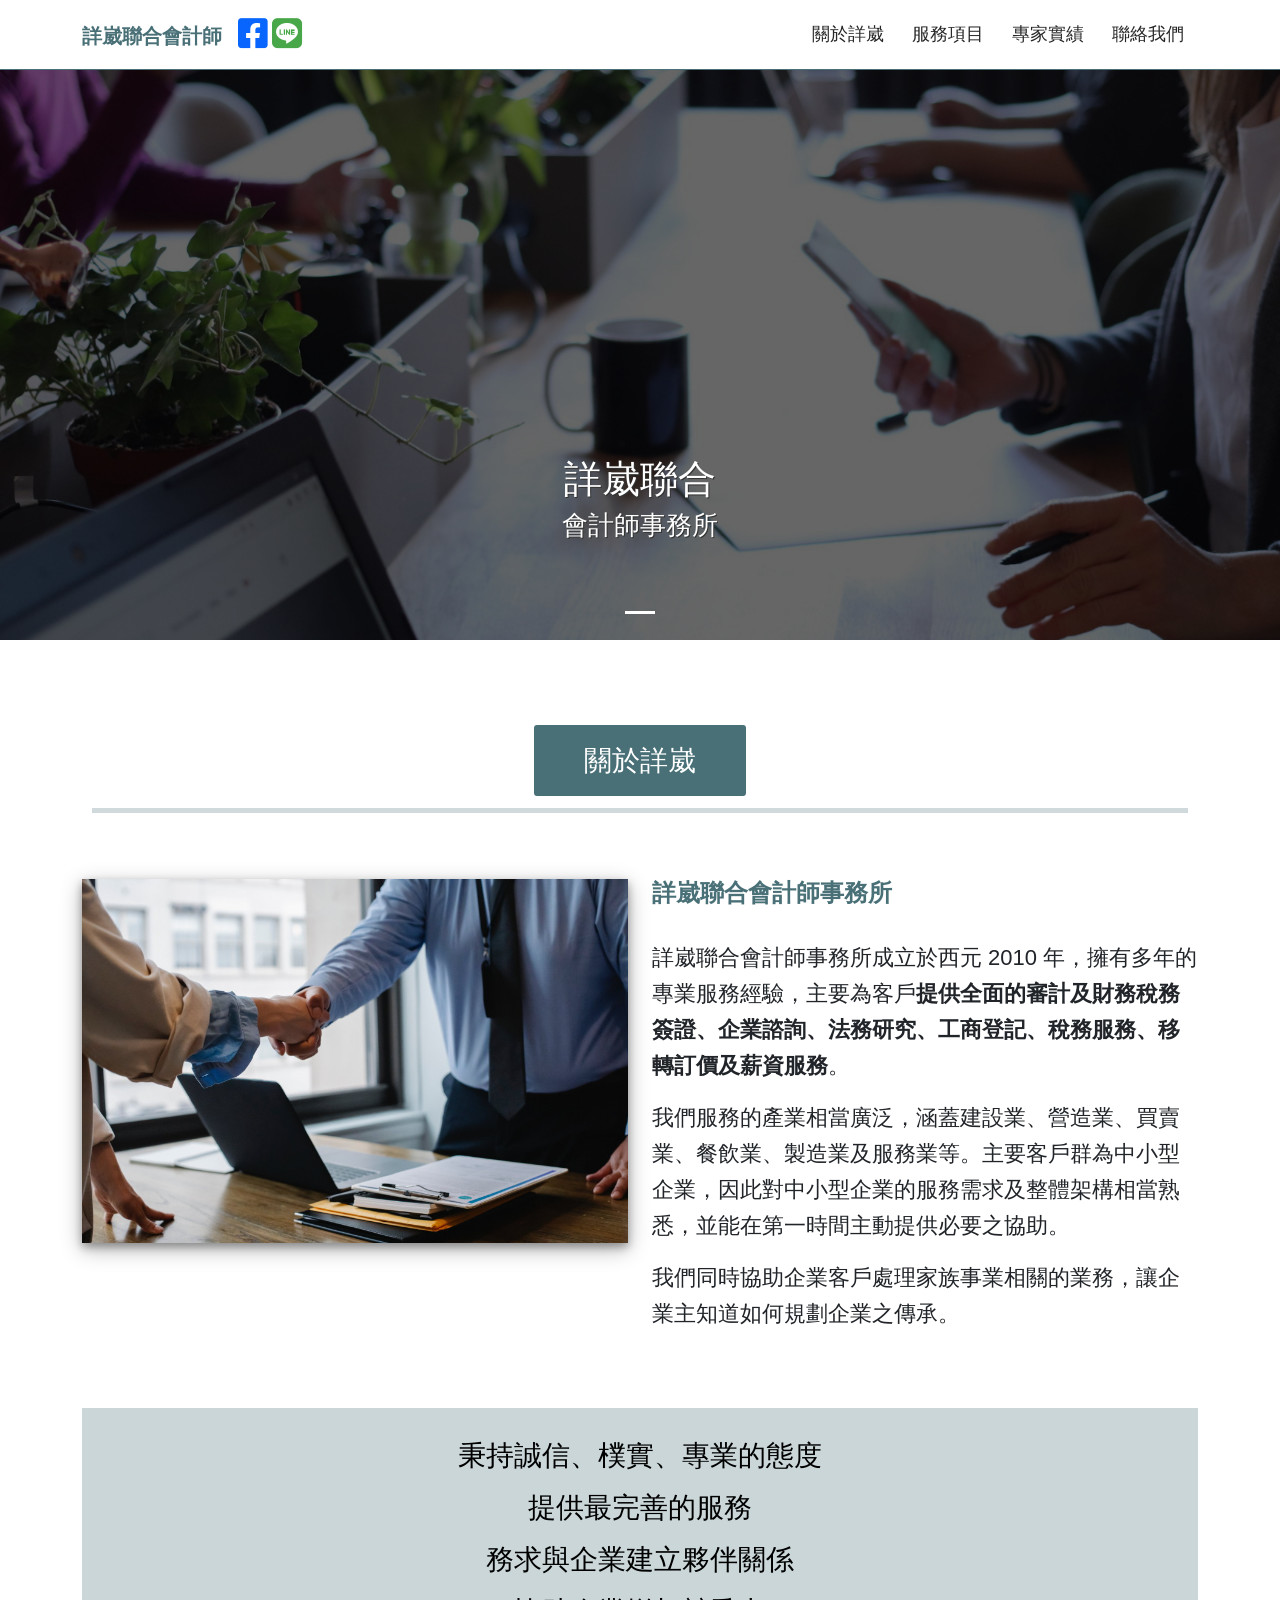
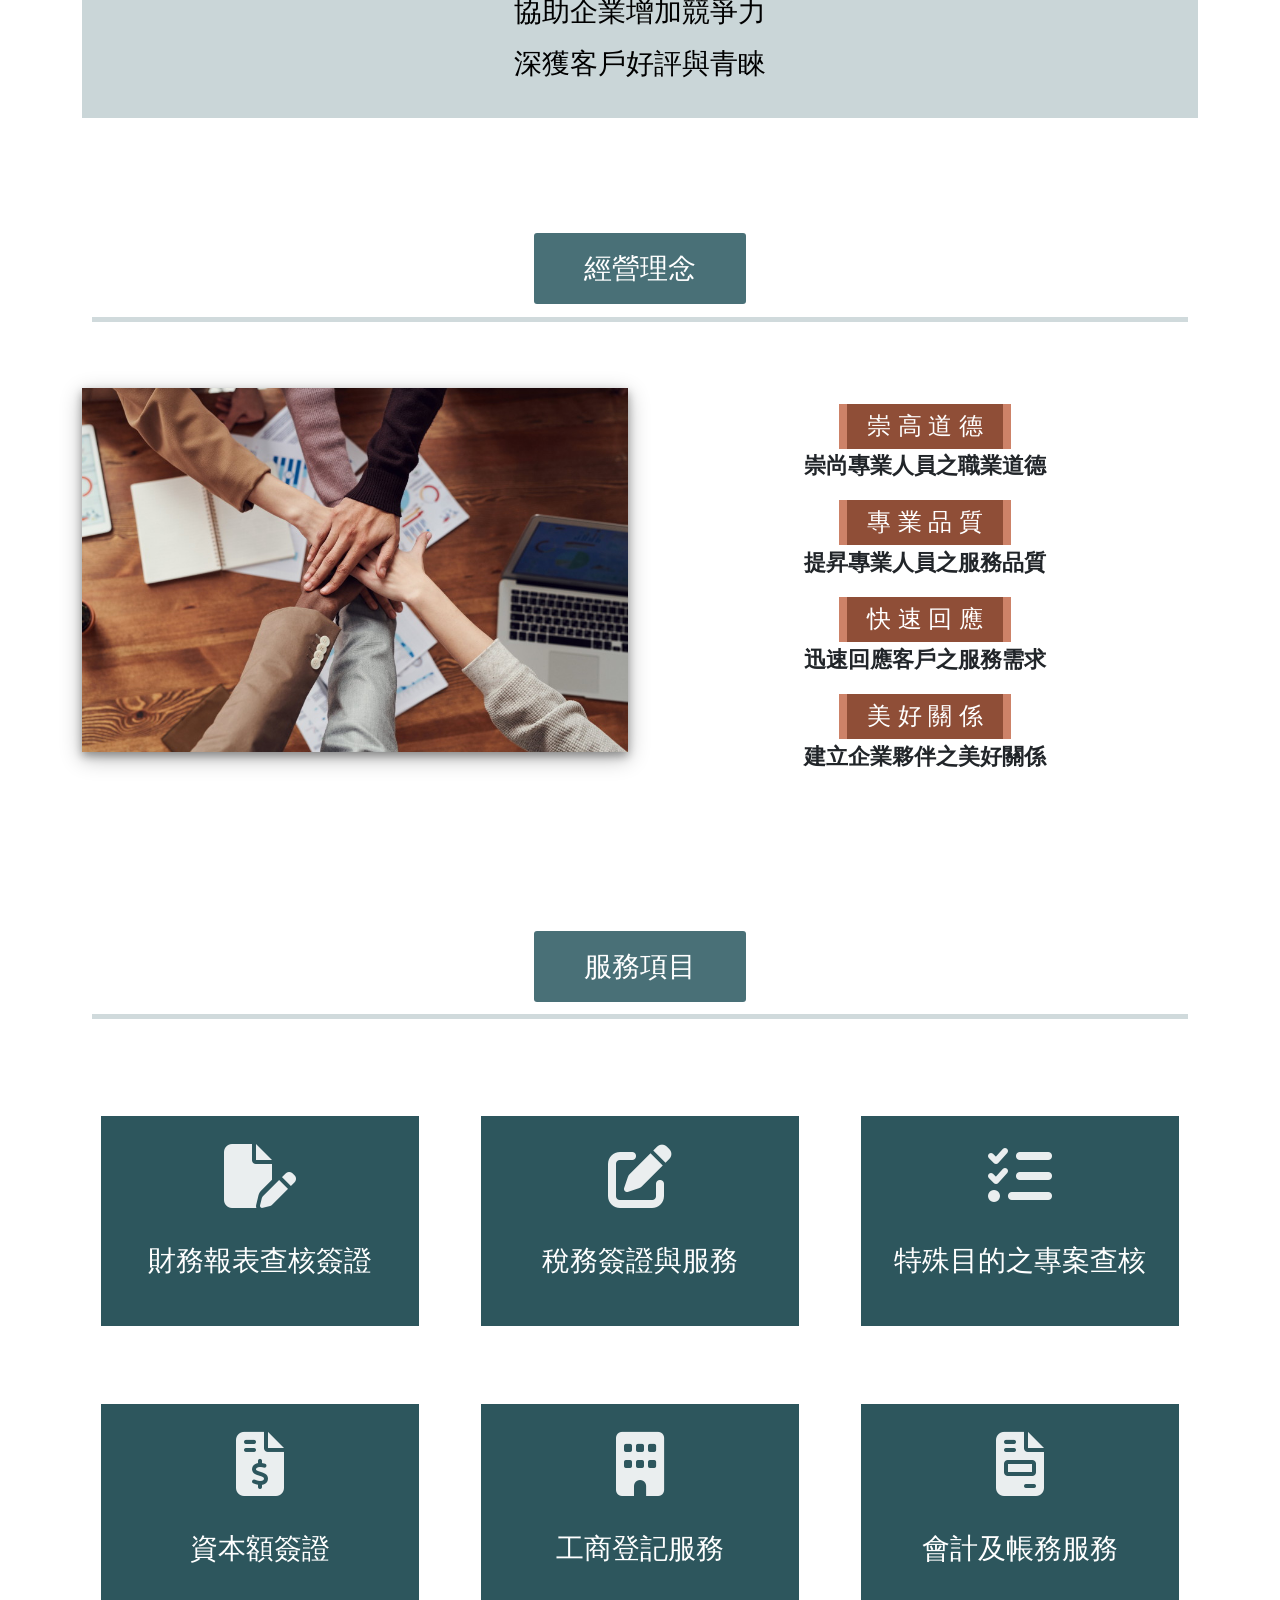
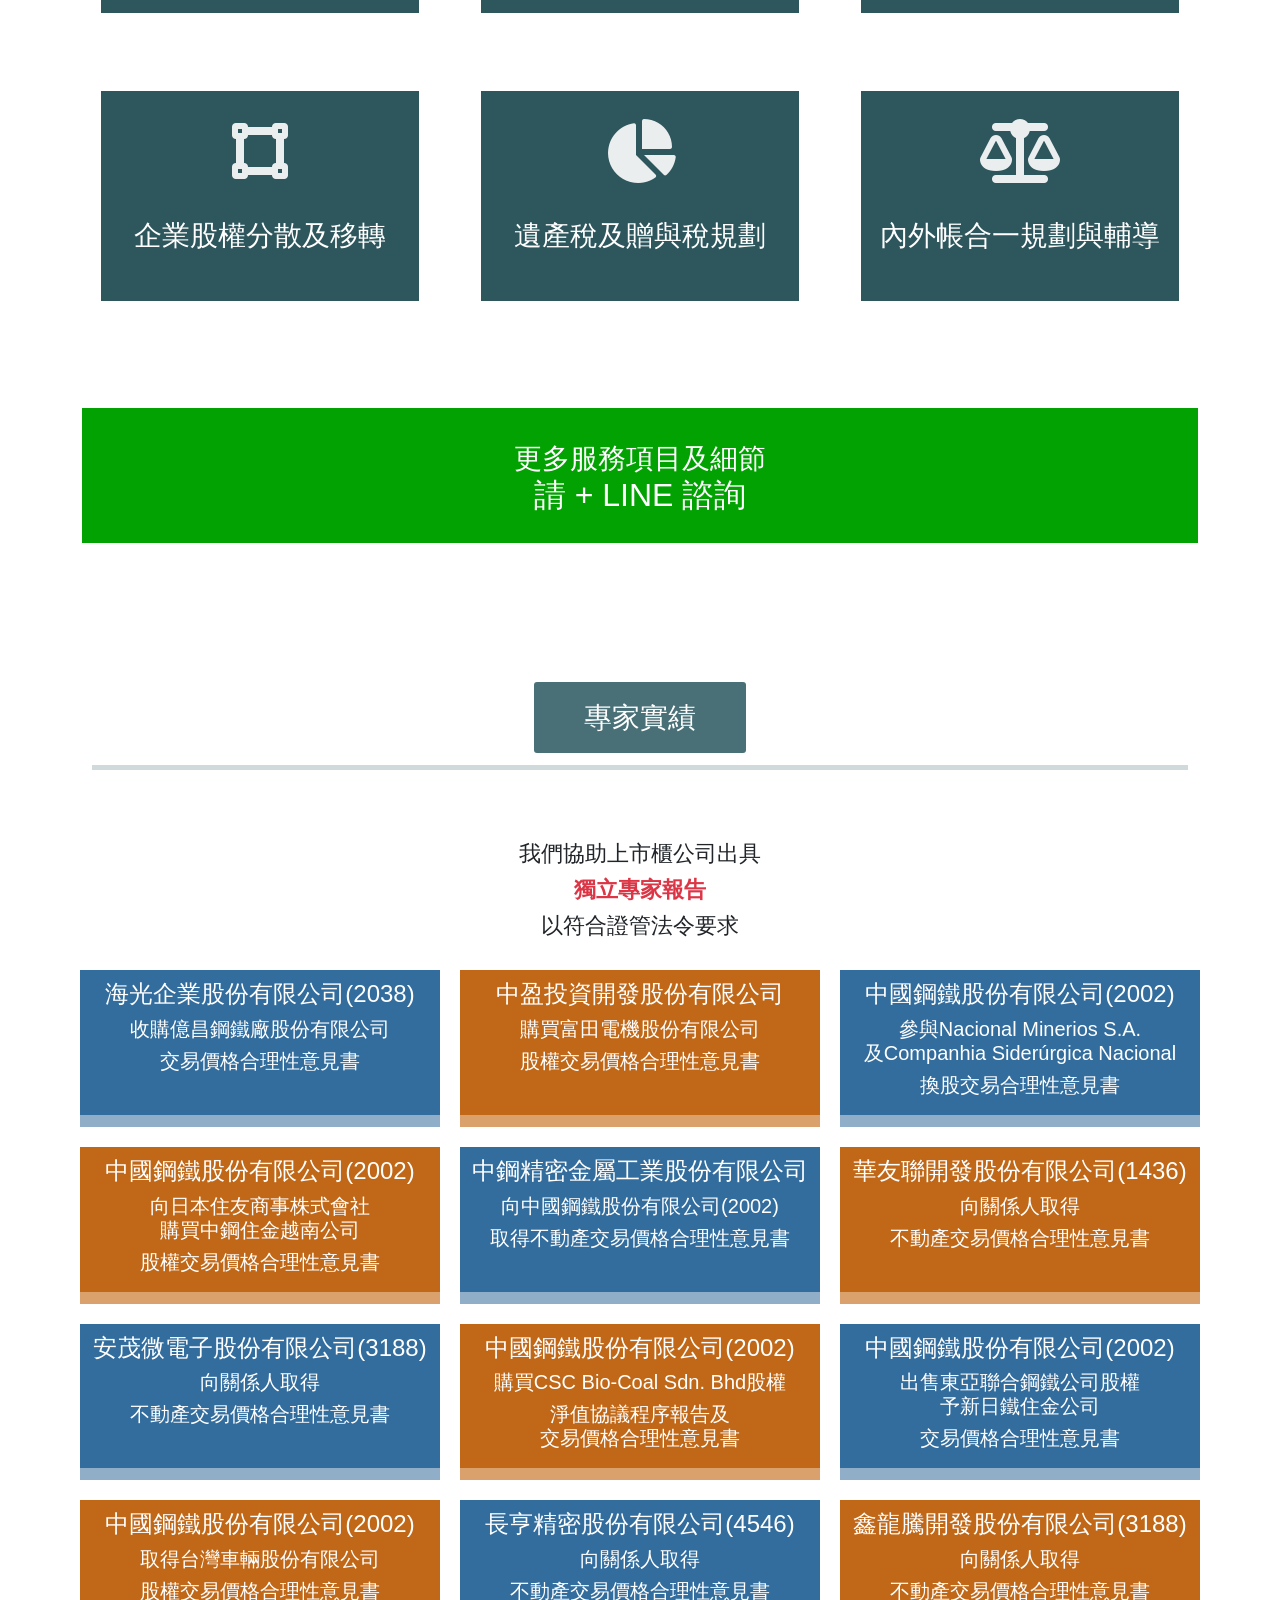
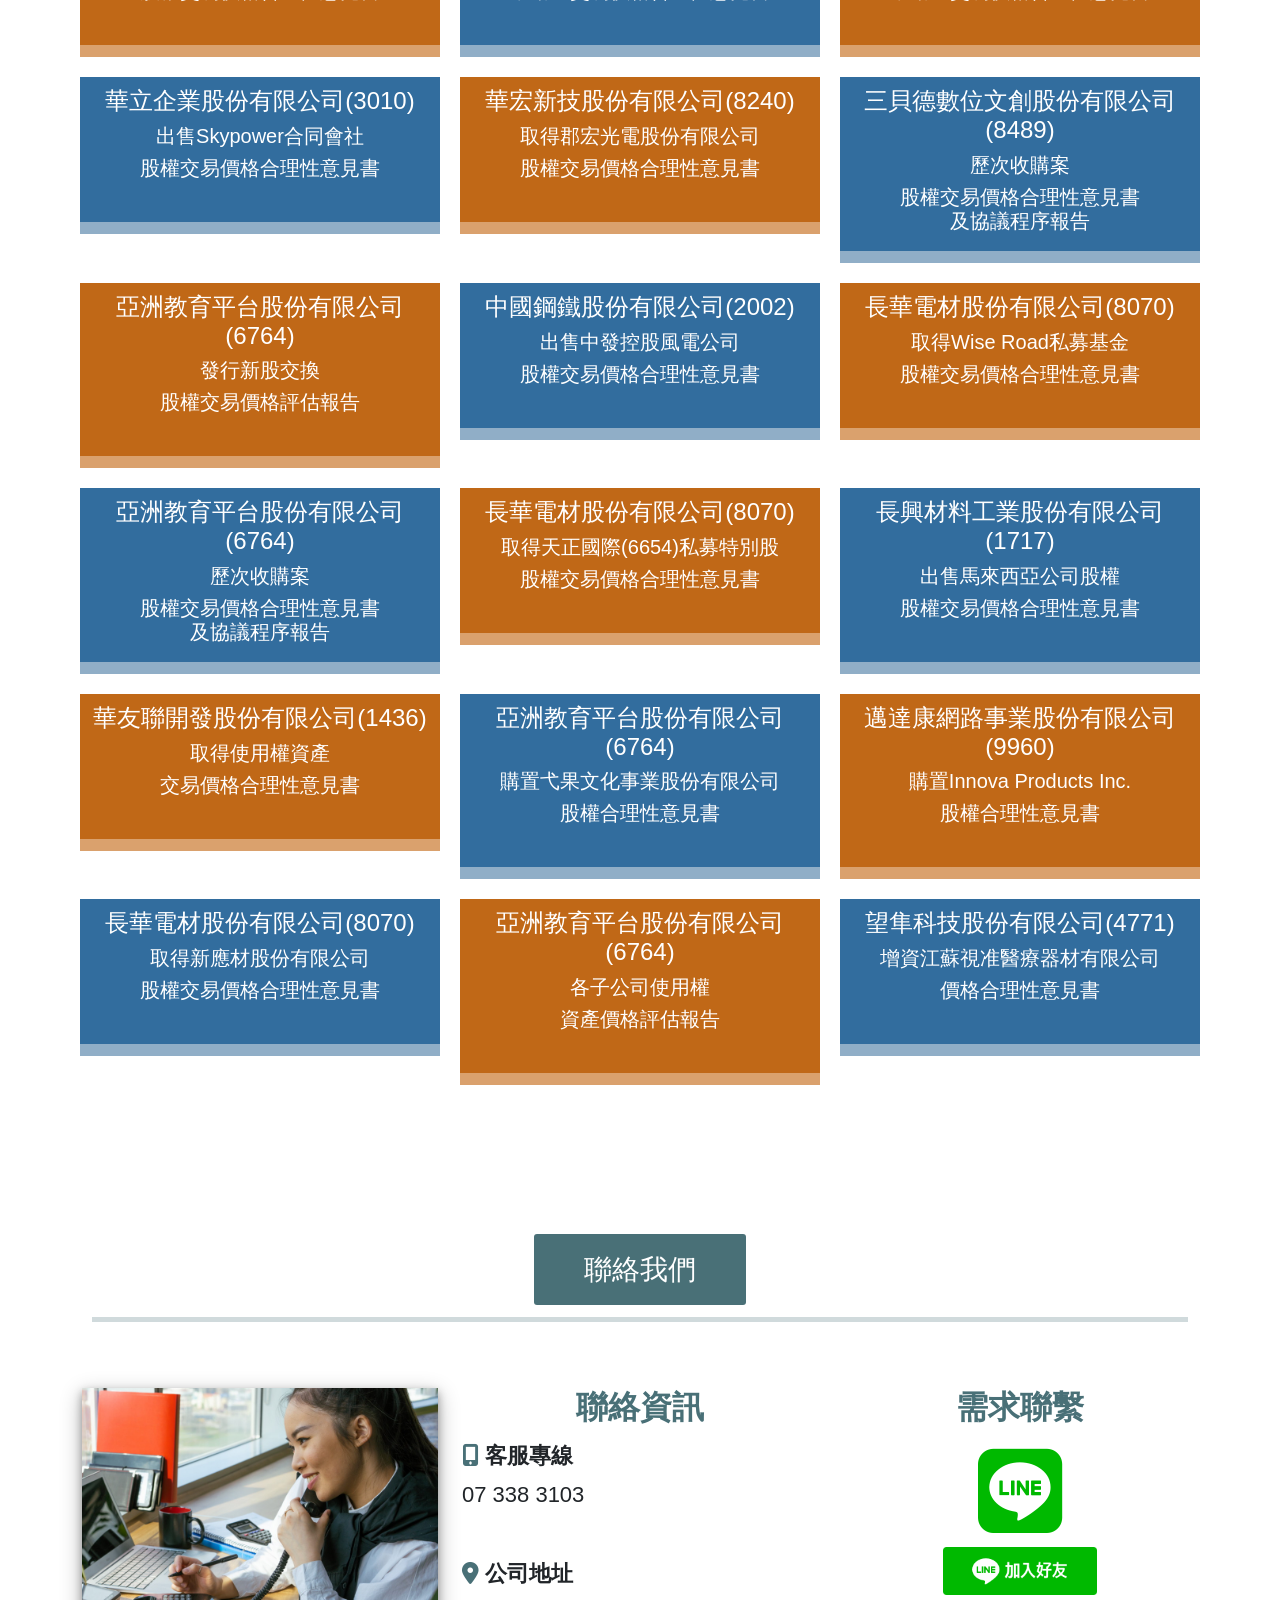
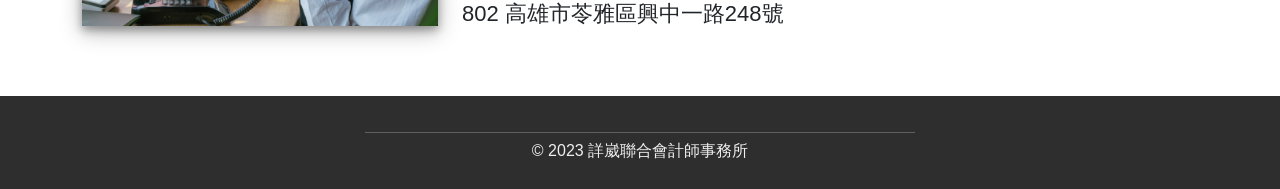
==== index.html @ 5fc634d6 "Merge branch 'main' of eachmobi:shinewaycpa/shinewaycpa.github.io" ====
<!DOCTYPE html>
<html lang="zh-Hant-TW">
<head>
    <meta charset="utf-8">
    <meta http-equiv="X-UA-Compatible" content="IE=edge">
    <meta name="viewport" content="width=device-width, initial-scale=1, user-scalable=no, minimum-scale=1, maximum-scale=1">
    <meta name="description" content="詳崴聯合會計師事務所，高雄會計師推薦，為客戶提供全面的審計及財務稅務簽證、企業諮詢、法務研究、工商登記、稅務服務、移轉訂價、薪資服務、創業資源，服務產業涵蓋建設業、營造業、買賣業、餐飲業、製造業及服務業，服務地區涵蓋高雄、台南、屏東、台北、新北、桃園、新竹、台中。">
    <meta name="google-site-verification" content="oy10wFIv_HuDupJUhuycVlASJl5E5toEWRoRKAtnUxI" />
    <meta name="author" content="EachMobi">
    <meta property="og:site_name" content="詳崴聯合會計師事務所">
    <meta property="og:type" content="website">
    <meta property="og:title" content="詳崴聯合會計師事務所 - 高雄會計師推薦，為客戶提供全面的審計及財務稅務簽證、企業諮詢、法務研究、工商登記、稅務服務、移轉訂價、薪資服務、創業資源，服務地區涵蓋高雄、台南、屏東、台北、新北、桃園、新竹、台中">
    <meta property="og:image" content="https://shinewaycpa.com/img/emlogo.png">
    <meta property="og:url" content="https://shinewaycpa.com/">
    <meta property="og:description" content="詳崴聯合會計師事務所，高雄會計師推薦，為客戶提供全面的審計及財務稅務簽證、企業諮詢、法務研究、工商登記、稅務服務、移轉訂價、薪資服務、創業資源，服務產業涵蓋建設業、營造業、買賣業、餐飲業、製造業及服務業，服務地區涵蓋高雄、台南、屏東、台北、新北、桃園、新竹、台中。">
    <title>詳崴聯合會計師事務所 - 高雄會計師推薦，為客戶提供全面的審計及財務稅務簽證、企業諮詢、法務研究、工商登記、稅務服務、移轉訂價、薪資服務、創業資源，服務地區涵蓋高雄、台南、屏東、台北、新北、桃園、新竹、台中</title>
    <link rel="icon" type="image/x-icon" href="/favicon.png">
    <link rel="apple-touch-icon" href="/img/apple-touch-icon.png">
    <link rel='stylesheet' href='https://fonts.googleapis.com/css?family=Quicksand'>
    <link rel="stylesheet" href="https://fonts.googleapis.com/css?family=Questrial">
    <link rel="stylesheet" href="/static/bootstrap.min.css">
    <link rel="stylesheet" href="/static/fontawesome.min.css">
    <link rel="stylesheet" href="/static/main.css?240503">
    <link rel="canonical" href="https://shinewaycpa.com/">
</head>
<body>
    <div id="preloader">
        <div id="status">&nbsp;</div>
    </div>
    <nav class="navbar navbar-expand-md fixed-top navbar-main">
        <div class="container">
            <a class="navbar-brand" href="/"><span>詳崴聯合會計師</span></a>
            <div>
                <a class="facebook" href="https://www.facebook.com/shinewaycpa" target="_blank" rel="noopener noreferrer"><i class="fa-brands fa-square-facebook"></i></a>
                <a class="line" href="https://lin.ee/zw3lViy" target="_blank" rel="noopener noreferrer"><i class="fa-brands fa-line"></i></a>
            </div>

            <button class="navbar-toggler" type="button" data-bs-toggle="collapse" data-bs-target="#home-menu">
                <span class="navbar-toggler-icon"></span>
            </button>
            <div class="collapse navbar-collapse" id="home-menu">
                <ul class="navbar-nav me-auto">
                </ul>
                <ul class="navbar-nav">
                    <li class="nav-item"><a class="nav-link" href="#aboutus">關於詳崴</a></li>
                    <li class="nav-item d-none"><a class="nav-link" href="#philosophy">經營理念</a></li>
                    <li class="nav-item"><a class="nav-link" href="#services">服務項目</a></li>
                    <li class="nav-item"><a class="nav-link" href="#achievements">專家實績</a></li>
                    <li class="nav-item"><a class="nav-link" href="#contactus">聯絡我們</a></li>
                </ul>
            </div>
        </div>
    </nav>
    <h1 class="d-none">詳崴聯合會計師事務所</h1>
    <div id="main-carousel" class="main-carousel carousel slide" data-bs-ride="carousel">
        <div class="carousel-inner">
            <div class="carousel-indicators">
                <button type="button" data-bs-target="#main-carousel" data-bs-slide-to="0" class="active"></button>
            </div>
            <div class="carousel-item overlay active">
                <img class="first-slide" src="/img/slide1.jpg" alt="">
                <div class="container">
                    <div class="carousel-caption">
                        <h2>詳崴聯合</h2>
                        <h3>會計師事務所</h3>
                    </div>
                </div>
            </div>
        </div>
    </div>

    <div class="container">
        <div class="section-id" id="aboutus"></div>
        <div class="jumbotron-section">
            <h2><span>關於詳崴</span></h2>
            <hr class="section-main-hr">
        </div>
        <section class="main-section">
            <div class="row">
                <div class="col-lg-6">
                    <img src="/img/aboutus.jpg" alt="" class="img-fluid">
                </div>
                <div class="col-lg-6">
                    <h3 class="texti-main fw-bold">詳崴聯合會計師事務所</h3>
                    <br>
                    <p>詳崴聯合會計師事務所成立於西元 2010 年，擁有多年的專業服務經驗，主要為客戶<strong>提供全面的審計及財務稅務簽證、企業諮詢、法務研究、工商登記、稅務服務、移轉訂價及薪資服務</strong>。</p>
                    <p>我們服務的產業相當廣泛，涵蓋建設業、營造業、買賣業、餐飲業、製造業及服務業等。主要客戶群為中小型企業，因此對中小型企業的服務需求及整體架構相當熟悉，並能在第一時間主動提供必要之協助。</p>
                    <p>我們同時協助企業客戶處理家族事業相關的業務，讓企業主知道如何規劃企業之傳承。</p>
                </div>
            </div>

            <div class="jumbotron-btn jumbotron-main">
                <h2>
                    <p>秉持誠信、樸實、專業的態度</p>
                    <p>提供最完善的服務</p>
                    <p>務求與企業建立夥伴關係</p>
                    <p>協助企業增加競爭力</p>
                    <p>深獲客戶好評與青睞</p>
                </h2>
            </div>
        </section>
    </div>

    <div class="container">
        <div class="section-id" id="philosophy"></div>
        <div class="jumbotron-section">
            <h2><span>經營理念</span></h2>
            <hr class="section-main-hr">
        </div>
        <section class="main-section">
            <div class="row">
                <div class="col-lg-6">
                    <img src="/img/philosophy.jpg" alt="" class="img-fluid">
                </div>
                <div class="col-lg-6 text-center">
                    <h3 class="mt-4"><span class="badge-main"> 崇 高 道 德 </span></h3>
                    <p class="fw-bold">崇尚專業人員之職業道德</p>
                    <h3 class="mt-4"><span class="badge-main"> 專 業 品 質 </span></h3>
                    <p class="fw-bold">提昇專業人員之服務品質</p>
                    <h3 class="mt-4"><span class="badge-main"> 快 速 回 應 </span></h3>
                    <p class="fw-bold">迅速回應客戶之服務需求</p>
                    <h3 class="mt-4"><span class="badge-main"> 美 好 關 係 </span></h3>
                    <p class="fw-bold">建立企業夥伴之美好關係</p>
                </div>
            </div>
        </section>
        <br>
    </div>

    <div class="container">
        <div class="section-id" id="services"></div>
        <div class="jumbotron-section">
            <h2><span>服務項目</span></h2>
            <hr class="section-main-hr">
        </div>
        <section class="main-section">
            <div class="row text-center">
                <div class="col-lg-12">
                    <div class="row">
                        <div class="col-lg-4 card card-plan mb-3">
                            <div class="bg-service">
                                <div class="mt-2 card-header-icon"><i class="fa-solid fa-file-pen fa-4x"></i></div>
                                <div class="card-body">
                                    <h3 class="card-title text-white">財務報表查核簽證</h3>
                                    <br>
                                </div>
                            </div>
                        </div>
                        <div class="col-lg-4 card card-plan mb-3">
                            <div class="bg-service">
                                <div class="mt-2 card-header-icon"><i class="fa-solid fa-pen-to-square fa-4x"></i></div>
                                <div class="card-body">
                                    <h3 class="card-title text-white">稅務簽證與服務</h3>
                                    <br>
                                </div>
                            </div>
                        </div>
                        <div class="col-lg-4 card card-plan mb-3">
                            <div class="bg-service">
                                <div class="mt-2 card-header-icon"><i class="fa-solid fa-list-check fa-4x"></i></div>
                                <div class="card-body">
                                    <h3 class="card-title text-white">特殊目的之專案查核</h3>
                                    <br>
                                </div>
                            </div>
                        </div>
                        <div class="col-lg-4 card card-plan mb-3">
                            <div class="bg-service">
                                <div class="mt-2 card-header-icon"><i class="fa-solid fa-file-invoice-dollar fa-4x"></i></div>
                                <div class="card-body">
                                    <h3 class="card-title text-white">資本額簽證</h3>
                                    <br>
                                </div>
                            </div>
                        </div>
                        <div class="col-lg-4 card card-plan mb-3">
                            <div class="bg-service">
                                <div class="mt-2 card-header-icon"><i class="fa-solid fa-building fa-4x"></i></div>
                                <div class="card-body">
                                    <h3 class="card-title text-white">工商登記服務</h3>
                                    <br>
                                </div>
                            </div>
                        </div>
                        <div class="col-lg-4 card card-plan mb-3">
                            <div class="bg-service">
                                <div class="mt-2 card-header-icon"><i class="fa-solid fa-file-invoice fa-4x"></i></div>
                                <div class="card-body">
                                    <h3 class="card-title text-white">會計及帳務服務</h3>
                                    <br>
                                </div>
                            </div>
                        </div>
                        <div class="col-lg-4 card card-plan mb-3">
                            <div class="bg-service">
                                <div class="mt-2 card-header-icon"><i class="fa-solid fa-vector-square fa-4x"></i></div>
                                <div class="card-body">
                                    <h3 class="card-title text-white">企業股權分散及移轉</h3>
                                    <br>
                                </div>
                            </div>
                        </div>
                        <div class="col-lg-4 card card-plan mb-3">
                            <div class="bg-service">
                                <div class="mt-2 card-header-icon"><i class="fa-solid fa-chart-pie fa-4x"></i></div>
                                <div class="card-body">
                                    <h3 class="card-title text-white">遺產稅及贈與稅規劃</h3>
                                    <br>
                                </div>
                            </div>
                        </div>
                        <div class="col-lg-4 card card-plan mb-3">
                            <div class="bg-service">
                                <div class="mt-2 card-header-icon"><i class="fa-solid fa-scale-balanced fa-4x"></i></div>
                                <div class="card-body">
                                    <h3 class="card-title text-white">內外帳合一規劃與輔導</h3>
                                    <br>
                                </div>
                            </div>
                        </div>
                    </div>
                </div>
            </div>

            <a href="https://lin.ee/zw3lViy" target="_blank" rel="noopener noreferrer">
                <div class="jumbotron-btn jumbotron-lineme">
                    <h2><small>更多服務項目及細節</small><br>請 + LINE 諮詢</h2>
                </div>
            </a>
        </section>
        <br>
    </div>

    <div class="container">
        <div class="section-id" id="achievements"></div>
        <div class="jumbotron-section">
            <h2><span>專家實績</span></h2>
            <hr class="section-main-hr">
        </div>
        <section class="main-section">
            <p class="mt-3 text-center lead">我們協助上市櫃公司出具<br><span class="fw-bold text-danger">獨立專家報告</span><br>以符合證管法令要求</p>
            <div class="row">
                <div class="col-lg-12">
                    <div class="row achievements-items">
                        <div class="col-lg-4 item">
                            <div class="item-desc">
                                <h3>海光企業股份有限公司(2038)</h3>
                                <h5>收購億昌鋼鐵廠股份有限公司</h5>
                                <h5>交易價格合理性意見書<br>&nbsp;</h5>
                            </div>
                        </div>
                        <div class="col-lg-4 item">
                            <div class="item-desc">
                                <h3>中盈投資開發股份有限公司</h3>
                                <h5>購買富田電機股份有限公司</h5>
                                <h5>股權交易價格合理性意見書<br>&nbsp;</h5>
                            </div>
                        </div>
                        <div class="col-lg-4 item">
                            <div class="item-desc">
                                <h3>中國鋼鐵股份有限公司(2002)</h3>
                                <h5>參與Nacional Minerios S.A.<br>及Companhia Siderúrgica Nacional</h5>
                                <h5>換股交易合理性意見書</h5>
                            </div>
                        </div>
                        <div class="col-lg-4 item">
                            <div class="item-desc">
                                <h3>中國鋼鐵股份有限公司(2002)</h3>
                                <h5>向日本住友商事株式會社<br>購買中鋼住金越南公司</h5>
                                <h5>股權交易價格合理性意見書</h5>
                            </div>
                        </div>
                        <div class="col-lg-4 item">
                            <div class="item-desc">
                                <h3>中鋼精密金屬工業股份有限公司</h3>
                                <h5>向中國鋼鐵股份有限公司(2002)</h5>
                                <h5>取得不動產交易價格合理性意見書<br>&nbsp;</h5>
                            </div>
                        </div>
                        <div class="col-lg-4 item">
                            <div class="item-desc">
                                <h3>華友聯開發股份有限公司(1436)</h3>
                                <h5>向關係人取得</h5>
                                <h5>不動產交易價格合理性意見書<br>&nbsp;</h5>
                            </div>
                        </div>
                        <div class="col-lg-4 item">
                            <div class="item-desc">
                                <h3>安茂微電子股份有限公司(3188)</h3>
                                <h5>向關係人取得</h5>
                                <h5>不動產交易價格合理性意見書<br>&nbsp;</h5>
                            </div>
                        </div>
                        <div class="col-lg-4 item">
                            <div class="item-desc">
                                <h3>中國鋼鐵股份有限公司(2002)</h3>
                                <h5>購買CSC Bio-Coal Sdn. Bhd股權</h5>
                                <h5>淨值協議程序報告及<br>交易價格合理性意見書</h5>
                            </div>
                        </div>
                        <div class="col-lg-4 item">
                            <div class="item-desc">
                                <h3>中國鋼鐵股份有限公司(2002)</h3>
                                <h5>出售東亞聯合鋼鐵公司股權<br>予新日鐵住金公司</h5>
                                <h5>交易價格合理性意見書</h5>
                            </div>
                        </div>
                        <div class="col-lg-4 item">
                            <div class="item-desc">
                                <h3>中國鋼鐵股份有限公司(2002)</h3>
                                <h5>取得台灣車輛股份有限公司</h5>
                                <h5>股權交易價格合理性意見書<br>&nbsp;</h5>
                            </div>
                        </div>
                        <div class="col-lg-4 item">
                            <div class="item-desc">
                                <h3>長亨精密股份有限公司(4546)</h3>
                                <h5>向關係人取得</h5>
                                <h5>不動產交易價格合理性意見書<br>&nbsp;</h5>
                            </div>
                        </div>
                        <div class="col-lg-4 item">
                            <div class="item-desc">
                                <h3>鑫龍騰開發股份有限公司(3188)</h3>
                                <h5>向關係人取得</h5>
                                <h5>不動產交易價格合理性意見書<br>&nbsp;</h5>
                            </div>
                        </div>
                        <div class="col-lg-4 item">
                            <div class="item-desc">
                                <h3>華立企業股份有限公司(3010)</h3>
                                <h5>出售Skypower合同會社</h5>
                                <h5>股權交易價格合理性意見書<br>&nbsp;</h5>
                            </div>
                        </div>
                        <div class="col-lg-4 item">
                            <div class="item-desc">
                                <h3>華宏新技股份有限公司(8240)</h3>
                                <h5>取得郡宏光電股份有限公司</h5>
                                <h5>股權交易價格合理性意見書<br>&nbsp;</h5>
                            </div>
                        </div>
                        <div class="col-lg-4 item">
                            <div class="item-desc">
                                <h3>三貝德數位文創股份有限公司(8489)</h3>
                                <h5>歷次收購案</h5>
                                <h5>股權交易價格合理性意見書<br>及協議程序報告</h5>
                            </div>
                        </div>
                        <div class="col-lg-4 item">
                            <div class="item-desc">
                                <h3>亞洲教育平台股份有限公司(6764)</h3>
                                <h5>發行新股交換</h5>
                                <h5>股權交易價格評估報告<br>&nbsp;</h5>
                            </div>
                        </div>
                        <div class="col-lg-4 item">
                            <div class="item-desc">
                                <h3>中國鋼鐵股份有限公司(2002)</h3>
                                <h5>出售中發控股風電公司</h5>
                                <h5>股權交易價格合理性意見書<br>&nbsp;</h5>
                            </div>
                        </div>
                        <div class="col-lg-4 item">
                            <div class="item-desc">
                                <h3>長華電材股份有限公司(8070)</h3>
                                <h5>取得Wise Road私募基金</h5>
                                <h5>股權交易價格合理性意見書<br>&nbsp;</h5>
                            </div>
                        </div>
                        <div class="col-lg-4 item">
                            <div class="item-desc">
                                <h3>亞洲教育平台股份有限公司(6764)</h3>
                                <h5>歷次收購案</h5>
                                <h5>股權交易價格合理性意見書<br>及協議程序報告</h5>
                            </div>
                        </div>
                        <div class="col-lg-4 item">
                            <div class="item-desc">
                                <h3>長華電材股份有限公司(8070)</h3>
                                <h5>取得天正國際(6654)私募特別股</h5>
                                <h5>股權交易價格合理性意見書<br>&nbsp;</h5>
                            </div>
                        </div>
                        <div class="col-lg-4 item">
                            <div class="item-desc">
                                <h3>長興材料工業股份有限公司(1717)</h3>
                                <h5>出售馬來西亞公司股權</h5>
                                <h5>股權交易價格合理性意見書<br>&nbsp;</h5>
                            </div>
                        </div>
                        <div class="col-lg-4 item">
                            <div class="item-desc">
                                <h3>華友聯開發股份有限公司(1436)</h3>
                                <h5>取得使用權資產</h5>
                                <h5>交易價格合理性意見書<br>&nbsp;</h5>
                            </div>
                        </div>
                        <div class="col-lg-4 item">
                            <div class="item-desc">
                                <h3>亞洲教育平台股份有限公司(6764)</h3>
                                <h5>購置弋果文化事業股份有限公司</h5>
                                <h5>股權合理性意見書<br>&nbsp;</h5>
                            </div>
                        </div>
                        <div class="col-lg-4 item">
                            <div class="item-desc">
                                <h3>邁達康網路事業股份有限公司(9960)</h3>
                                <h5>購置Innova Products Inc.</h5>
                                <h5>股權合理性意見書<br>&nbsp;</h5>
                            </div>
                        </div>
                        <div class="col-lg-4 item">
                            <div class="item-desc">
                                <h3>長華電材股份有限公司(8070)</h3>
                                <h5>取得新應材股份有限公司</h5>
                                <h5>股權交易價格合理性意見書<br>&nbsp;</h5>
                            </div>
                        </div>
                        <div class="col-lg-4 item">
                            <div class="item-desc">
                                <h3>亞洲教育平台股份有限公司(6764)</h3>
                                <h5>各子公司使用權</h5>
                                <h5>資產價格評估報告<br>&nbsp;</h5>
                            </div>
                        </div>
                        <div class="col-lg-4 item">
                            <div class="item-desc">
                                <h3>望隼科技股份有限公司(4771)</h3>
                                <h5>增資江蘇視准醫療器材有限公司</h5>
                                <h5>價格合理性意見書<br>&nbsp;</h5>
                            </div>
                        </div>
                    </div>
                </div>
            </div>
        </section>
        <br>
    </div>

    <div class="container">
        <div class="section-id" id="contactus"></div>
        <div class="jumbotron-section">
            <h2><span>聯絡我們</span></h2>
            <hr class="section-main-hr">
        </div>
        <section class="main-section">
            <div class="row">
                <div class="col-lg-4">
                    <img src="/img/contactus.jpg" alt="" class="img-fluid">
                </div>
                <div class="col-lg-4 mb-3">
                    <h2 class="texti-main text-center fw-bold mb-3">聯絡資訊</h2>
                    <h4><i class="fa-solid fa-mobile-screen-button texti-main"></i> <span class="fw-bold">客服專線</span></h4>
                    <p><a href="tel:+886-7-3383103" class="text-dark">07 338 3103</a></p>
                    <h4 class="mt-5"><i class="fa-solid fa-location-dot texti-main"></i> <span class="fw-bold">公司地址</span><br></h4>
                    <p>802 高雄市苓雅區興中一路248號</p>
                </div>
                <div class="col-lg-4 text-center mb-3">
                    <h2 class="texti-main fw-bold mb-3">需求聯繫</h2>
                    <h3 class="plan0"><i class="fa-brands fa-line fa-4x"></i></h3>
                    <a href="https://lin.ee/zw3lViy"><img src="/img/LINE-zh-Hant.png" alt="加入好友" height="48" border="0"></a>
                </div>
        </section>
    </div>

    <footer>
        <div class="container">
            <div class="copy-right pt-3">
                <!-- <div id="qrcode" class="qrcode"></div> -->
                <!-- <br> -->
                <hr>
                <p>&copy; 2023 詳崴聯合會計師事務所</p>
            </div>
        </div>
    </footer>
    <script src="/static/jquery.min.js"></script>
    <script src="/static/bootstrap.bundle.min.js"></script>
    <script src="/static/jquery.touchSwipe.min.js"></script>
    <script src="/static/qrcode.min.js"></script>
    <script src="/static/main.js?240503"></script>
</body>
</html>
---- static/main.css ----
:root {
  --main-color: #497077;
  --vice-color: #567e85;
  --service-color: #2d565d;
}

@font-face {
    font-family: "EduKai";
    src: url("edukai-4.0.woff") format("woff");
}

body, input, button, select, textarea {
    font-family: "Helvetica Neue", Helvetica,Arial, "EduKai", "Microsoft JhengHei", "Microsoft YaHei", Meiryo, "Meiryo UI", sans-serif;
}

h1,h2,h3,h4,h5,h6 {
    font-weight:normal;
}

html {
    position: relative;
    min-height: 100%;
}

body {
    background-color: #fff;
    margin-bottom: 40px;
}

a:link,
a:visited,
a:hover,
a:active {
    text-decoration: none;
}

a:hover,
a:active {
    color: #0270e6;
}

a.line,
a.facebook {
    margin: 0px;
    font-size: 34px;
}

a.line:link,
a.line:visited,
a.line:hover,
a.line:active {
    text-decoration: none;
    color: #48a748;
}

a.facebook:link,
a.facebook:visited,
a.facebook:hover,
a.facebook:active {
    text-decoration: none;
    color: #0866ff;
}

footer {
    color: #fff;
    position: absolute;
    margin-bottom: 0;
    width: 100%;
    background-color: #2e2e2e;
}

footer a:link,
footer a:visited,
footer a:hover,
footer a:active {
    color: #eee;
    text-decoration: none;
}

footer a:hover,
footer a:active {
    color: #f0cf0e;
}

footer h4 {
    color: #c0c0c0;
    margin: 10px 0;
}

footer hr {
    border: none;
    height: 1px;
    width: 50%;
    margin: auto;
    color: #eee;
    background-color: #eee;
}

footer .container {
    padding: 20px;
}

footer .container .links {
    margin-bottom: 20px;
}

footer .container p {
    margin: 6px 0;
}

footer .copy-right {
    text-align: center;
    font-size: 16px;
    color: #eee;
    width: 100%;
    background-color: transparent;
}

.navbar-main {
    height: 70px;
    background-color: #fff !important;
    border-bottom: solid 1px var(--main-color);
}

.navbar-main .navbar-collapse {
    /* https://css-tricks.com/viewport-sized-typography/ */
    max-height: 100vh !important;
    overflow-x: hidden !important;
    background-color: transparent;
}

.navbar-main .navbar-toggler {
    padding: 3px 8px 2px 8px;
    background-color: var(--main-color);
}

.navbar-main .navbar-brand {
    /*main color*/
    color: var(--main-color) !important;
}

.navbar-main .navbar-toggler {
    border: solid 1px var(--main-color) !important;
    border-radius: 0px;
}

.navbar-main .navbar-toggler-icon {
    width: 22px;
    background-image: url("data:image/svg+xml;charset=utf8,%3Csvg viewBox='0 0 32 32' xmlns='http://www.w3.org/2000/svg'%3E%3Cpath stroke='rgba(250, 250, 250, 1)' stroke-width='2' stroke-linecap='round' stroke-miterlimit='10' d='M4 8h24M4 16h24M4 24h24'/%3E%3C/svg%3E");
}

.navbar-main .nav-item .nav-link {
    color: #262626 !important;
    margin: 0 6px;
    font-size: 18px;
}

.navbar-main .nav-item .nav-link:hover {
    background-color: var(--main-color);
    color: #fff !important;
    border-radius: 3px;
}

.navbar-main .nav-item .nav-link.btn {
    color: #fff !important;
}

.navbar-main .nav-item .nav-link.nav-home {
    color: #ffdb87 !important;
}

.navbar-main .nav-item .nav-link.nav-home:hover {
    color: #ffce44 !important;
}

.navbar-main .nav-item.blank-item {
    color: transparent;
}

.navbar-brand span {
    vertical-align: middle;
    font-weight: bold;
}

.img-logo {
    height: 30px;
    vertical-align: middle;
    margin: 0 5px 0 10px;
    border-radius: 3px;
}

.img-park {
    width: 240px;
    margin: 0 auto;
}

/* font styles */
.font-sm {
    font-size: 16px;
}

.font-md {
    font-size: 18px;
}

.font-lg {
    font-size: 24px;
}

.font-loud {
    font-size: 36px;
}

.texti-main {
    color: var(--main-color);
}

.texti-error {
    color: #cc4444;
}

.texti-price {
    color: #555;
}

.texti-price,
.texti-price span {
    font-family: Quicksand, "Microsoft JhengHei";
    font-weight: bold;
    padding: 6px 0;
}

p.texti-plan0 {
    color: #555;
    font-size: 24px !important;
}

.texti-plan0,
p.texti-plan0 span {
    color: #282923;
    font-weight: bold;
}

.main-section h3.plan0 i {
    color: #00b900;
}

.form-control {
    box-shadow: none;
}

.form-control:focus {
    box-shadow: none;
}

/* preloader */
#preloader {
    position: fixed;
    top: 0;
    left: 0;
    right: 0;
    bottom: 0;
    background-color: #fff;
    z-index: 9999;
}

/* preloader status */
#status {
    width: 200px;
    height: 200px;
    position: absolute;
    left: 50%;
    top: 50%;
    background-image: url('/img/preloader.gif');
    background-size: 32px 32px;
    background-repeat: no-repeat;
    background-position: center;
    margin: -100px 0 0 -100px;
}

.main-carousel .carousel-item img {
    width: 100%;
}

.main-carousel .carousel-caption {
    margin-bottom: 4vw;
}

.main-carousel .carousel-caption h2,
.main-carousel .carousel-caption h3 {
    text-shadow: 1px 1px #333;
}

.main-carousel .carousel-caption h2 {
    font-size: 3vw;
}

.main-carousel .carousel-caption h3 {
    font-size: 2vw;
}

.main-carousel .carousel-caption p {
    margin-bottom: 80px;
}

.overlay:after {
  content: "";
  display: block;
  position: absolute;
  top: 0;
  bottom: 0;
  left: 0;
  right: 0;
  background: black;
  opacity: 0.6;
  z-index: 1;
}

.carousel-caption {
  z-index: 2;
}

.section-id {
    padding: 5px 0;
}

.main-section {
    margin: 30px 0;
}

.main-section h2 {
    font-size: 32px;
}

.main-section h3 {
    font-size: 24px;
}

.main-section h3 span.badge {
    color: #fff;
    font-size: 28px;
    padding: 15px 20px;
    margin: 30px 0;
    border-radius: 0;
}

.main-section p {
    font-size: 22px;
    line-height: 36px;
}

.main-section h4 {
    font-size: 22px;
}

.main-section .card {
    border: 1px solid transparent;
}

.main-section .card p {
    margin: 20px 40px;
}

.main-section .container {
    padding-top: 20px !important;
}

.main-section .ans-body {
    margin: 40px 0;
    padding: 30px 5%;
    background-color: #f5f2ec;
}

.main-section .ans-body p {
    line-height: 32px;
}

.main-section p.caption {
    font-size: 24px;
}

.main-section img.img-fluid {
    box-shadow: 0 4px 8px 0 rgba(0, 0, 0, 0.3), 0 6px 20px 0 rgba(0, 0, 0, 0.3);
    margin-bottom: 40px;
}

.main-section.news p i {
    font-size: 3em;
}

.main-section.news ol li {
    font-size: 18px;
    padding: 8px 0;
}

.main-section.news .piece {
    margin-bottom: 30px;
}

.main-section .card-header {
    background-color: #b25c32;
}

.main-section .card-header-icon-black,
.main-section .card-header-icon {
    padding: 20px 0;
}

.main-section .card-header-icon-black {
    color: black;
}

.main-section .card-header .btn {
    color: #ffdfd0;
    font-size: 20px;
}

.main-section .card-header .btn:hover,
.main-section .card-header .btn:focus {
    color: #fff;
    font-size: 24px;
    transition: all 600ms;
    text-decoration: none;
}

.main-section .list-group-item {
    font-size: 24px;
    padding: 8px;
}

/* custom jumbotron */
.jumbotron-section,
.jumbotron-lineme,
.jumbotron-facebook,
.jumbotron-dark,
.jumbotron-main {
    color: #fff;
    margin-top: 60px;
    padding: 30px 10px 20px 10px;
    text-align: center;
    font-weight: bold;
}

.jumbotron-section h2,
.jumbotron-lineme h2,
.jumbotron-facebook h2,
.jumbotron-dark h2 {
    font-size: 32px !important;
}

.jumbotron-section h2 span {
    color: #fff;
    font-size: 28px;
    padding: 20px 50px;
    border-radius: 3px;
    background: var(--main-color);
}

.jumbotron-section h3 {
    font-size: 28px !important;
}

.jumbotron-section h3 span {
    color: #fff;
    font-size: 24px;
    padding: 20px 100px;
    border-radius: 3px;
    background: var(--vice-color);
}

.jumbotron-section hr {
    margin-top: 30px;
    border-top: 2px solid #525252;
}

hr.section-main-hr {
    border-top: 5px solid var(--main-color);
}

hr.section-vice-hr {
    border-top: 5px solid var(--vice-color);
}

.jumbotron-section h2.contact span {
    background: #28a745;
}

.jumbotron-main {
    color: #000;
    background-color: #cad6d8;
}

.jumbotron-main h2 p {
    font-size: 28px;
}

.jumbotron-lineme {
    background-color: #01a201;
}

.jumbotron-dark {
    background-color: #282923;
}

.jumbotron-section {
    color: #202020;
    background-color: transparent;
}

.page-header {
    background-color: #311201;
    background: -webkit-linear-gradient(#311201, #8e5b3e);
    background: -o-linear-gradient(#311201, #8e5b3e);
    background: -moz-linear-gradient(#311201, #8e5b3e);
    background: linear-gradient(#311201, #8e5b3e);
}

.btn-block .btn {
    width: 100%;
}

.icon-class:hover {
    cursor: pointer;
}

.icon-text {
    font-size: 24px;
    font-family: "Days One", sans-serif,"Microsoft JhengHei";
    margin-bottom: 40px;
}

.accept-terms {
    margin: 30px 2px;
}

.card,
.card-heading{
    border-radius: 0px;
}

.form-control {
    color: #0069d9;
}

.card-signin {
    border-color: #5cb85c;
    margin-top: 100px;
}

.card-signin .card-header {
    border-color: #5cb85c;
    color: #fff;
    background-color: #5cb85c;
    border-radius: 0;
    padding: 6px 0;
}
.card-signin .card-header h1 {
    margin: 0;
}

.card-header h1 {
    padding: 15px 0px;
    font-size: 32px;
}

.card-body h3 {
    font-size: 28px;
}

.text-error {
    color: #cc4444;
}

.bg-service {
    background-color: var(--service-color);
}

.card-plan {
    background: #fff;
    padding: 30px !important;
}

.card-plan .card-header-icon i {
    color: #fff;
    opacity: 0.9;
}

.card-plan .list-group .list-group-item {
    background-color: #fff;
    opacity: 0.8;
    border-color: transparent;
    border-width: 5px;
}

.achievements-items .item {
    padding: 10px;
    text-align: center;
    color: #fff;
}

.achievements-items .item .item-desc {
    padding: 10px;
    border-radius: 0px;
}

.achievements-items .item:nth-child(odd) .item-desc {
    background-color: #326d9e;
    border-bottom: 12px solid #90aec7;
}

.achievements-items .item:nth-child(even) .item-desc {
    background-color: #c06817;
    border-bottom: 12px solid #daa16d;
}

.achievements-items .item h4 {
    color: #eee;
}

.badge-main {
    background-color: #8f4e37;
    color: #fff;
    font-size: 24px;
    padding: 8px 20px 10px;
    border-radius: 0px;
    border-left: 8px solid #cd8268;
    border-right: 8px solid #cd8268;
}

.outline li {
    padding-top: 10px;
    font-size: 20px;
}

.qrcode img {
    text-align: center;
    margin: auto;
}

@media (max-width:767px) {
    .navbar-main .navbar-brand {
        font-size: 24px;
    }

    .navbar-main .navbar-collapse {
        margin: 0px -30px;
        width: 100%;
        background-color: #fff;
    }
    .navbar-main .nav-item .nav-link {
        text-align: center;
        font-size: 24px;
        color: var(--main-color) !important;
        margin: 6px 40px 0px 40px;
    }

	.navbar-main .nav-item .nav-link:hover {
		color: #fff;
	}
    .navbar-main .nav-item .nav-link.btn {
        margin-top: 20px;
    }

    .navbar-main li.nav-item:first-child .nav-link.btn,
    .navbar-main li.nav-item:first-child .nav-link {
    	margin-top: 20px;
        padding-top: 20px;
        border-top: 1px solid var(--main-color);
    }

    .navbar-main li.nav-item:last-child .nav-link.btn,
    .navbar-main li.nav-item:last-child .nav-link {
        padding-bottom: 20px;
        border-bottom: 1px solid var(--main-color);
        margin-bottom: 20px;
    }

    a.line,
    a.facebook {
        margin: 0 6px;
        font-size: 40px;
    }

    .main-carousel {
        margin-top: 60px;
    }

    .main-carousel .carousel-caption h2,
    .main-carousel .carousel-caption h3 {
        margin-bottom: 10px;
    }

    .main-carousel .carousel-caption h2 {
        font-size: 8vw;
    }

    .main-carousel .carousel-caption h3 {
        font-size: 6vw;
    }

    .main-carousel .carousel-caption p {
        margin-bottom: 10px;
    }

    .main-section p,
    .main-section li {
        font-size: 24px;
        line-height: 42px;
    }

    .jumbotron-main h2 p {
        font-size: 24px;
    }

    .list-group-item {
        font-size: 24px !important;
    }

    .form-control-lg {
        font-size: 24px;
    }
}

@media (max-width:400px) {
    a.line,
    a.facebook {
        display: none;
    }
}
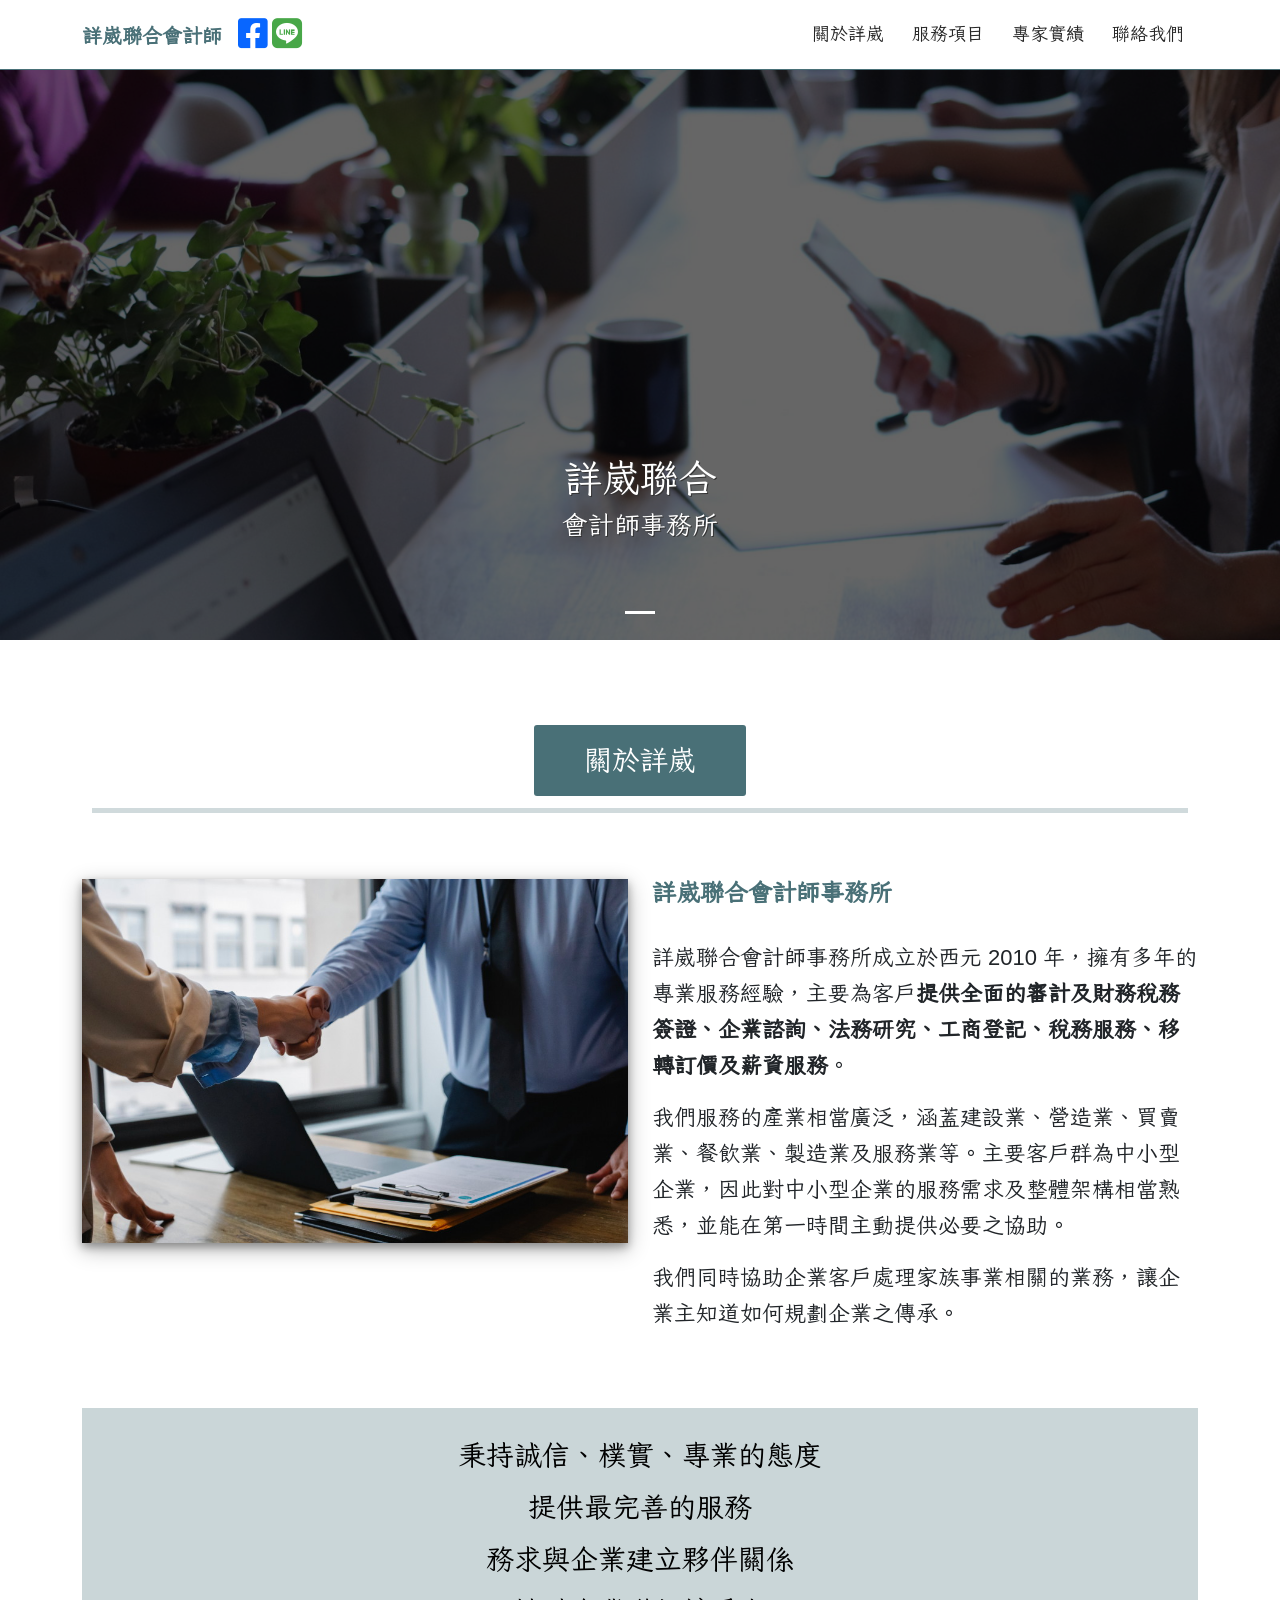
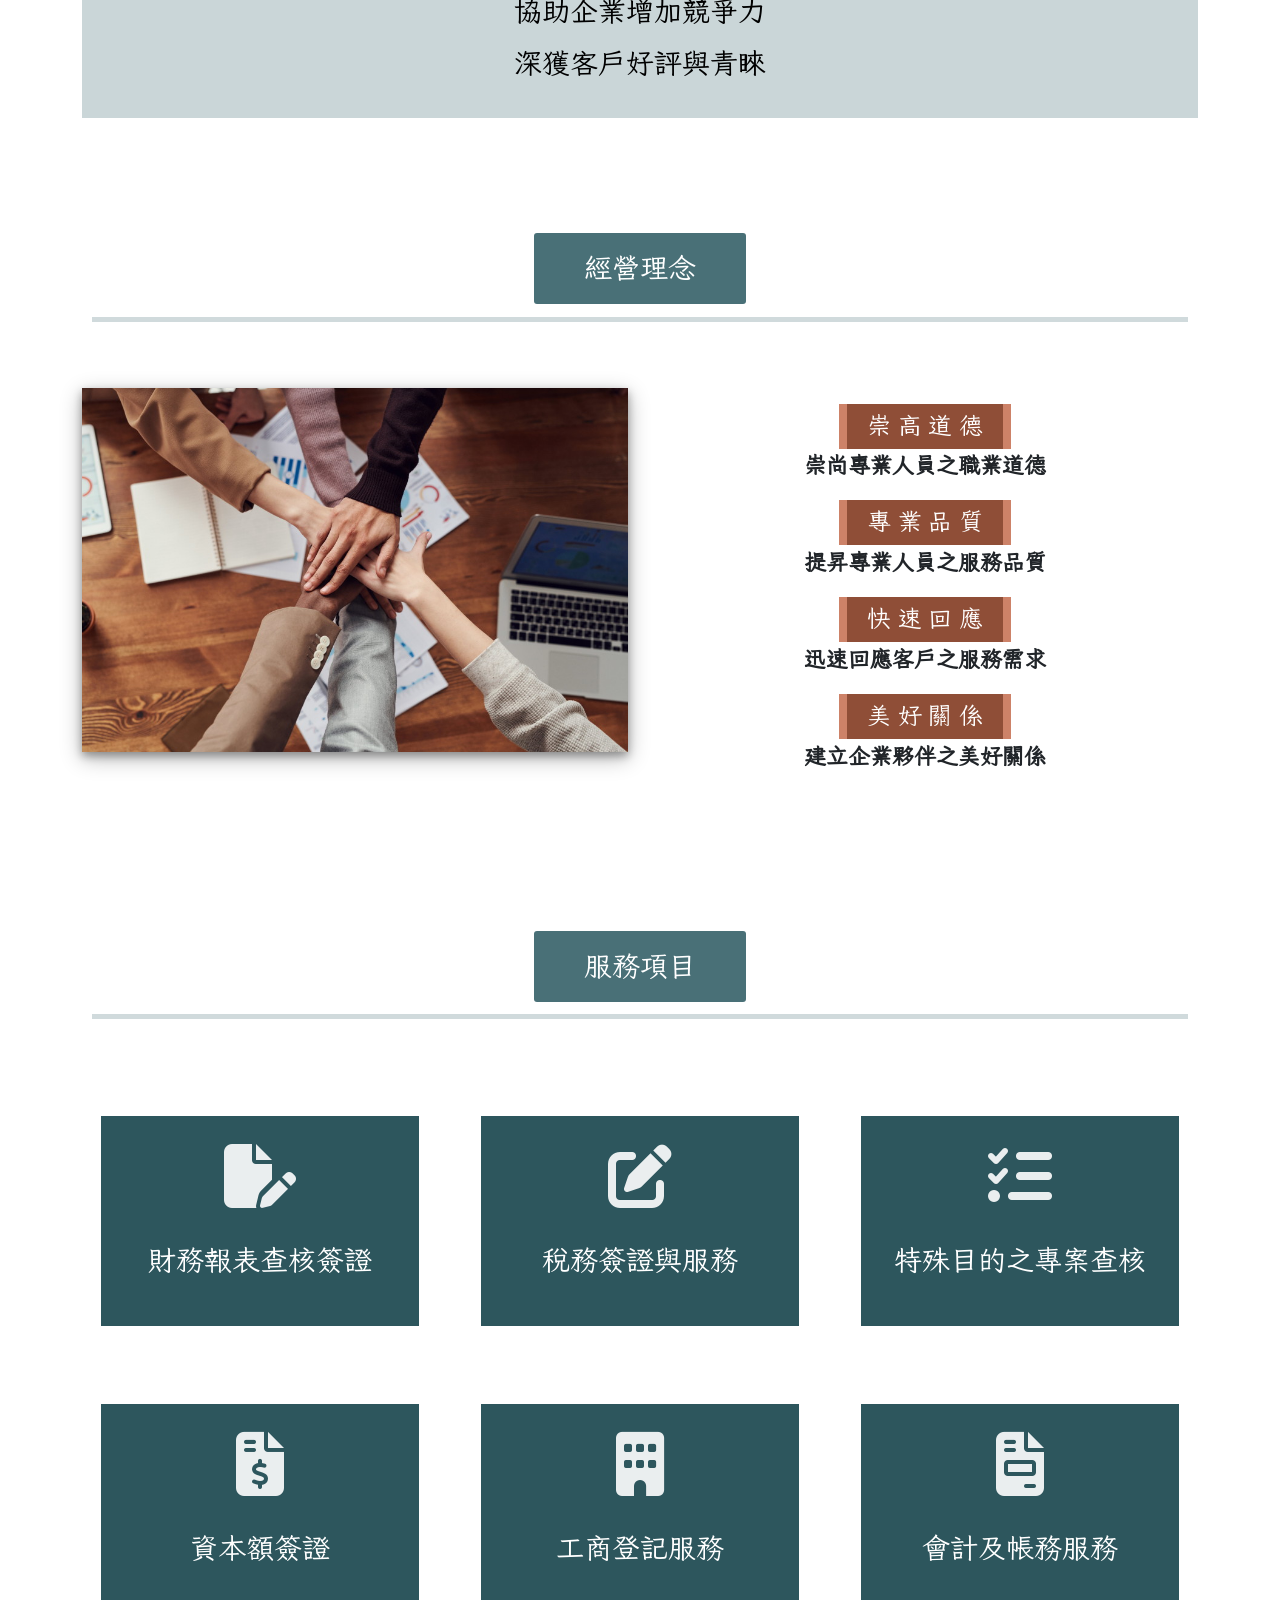
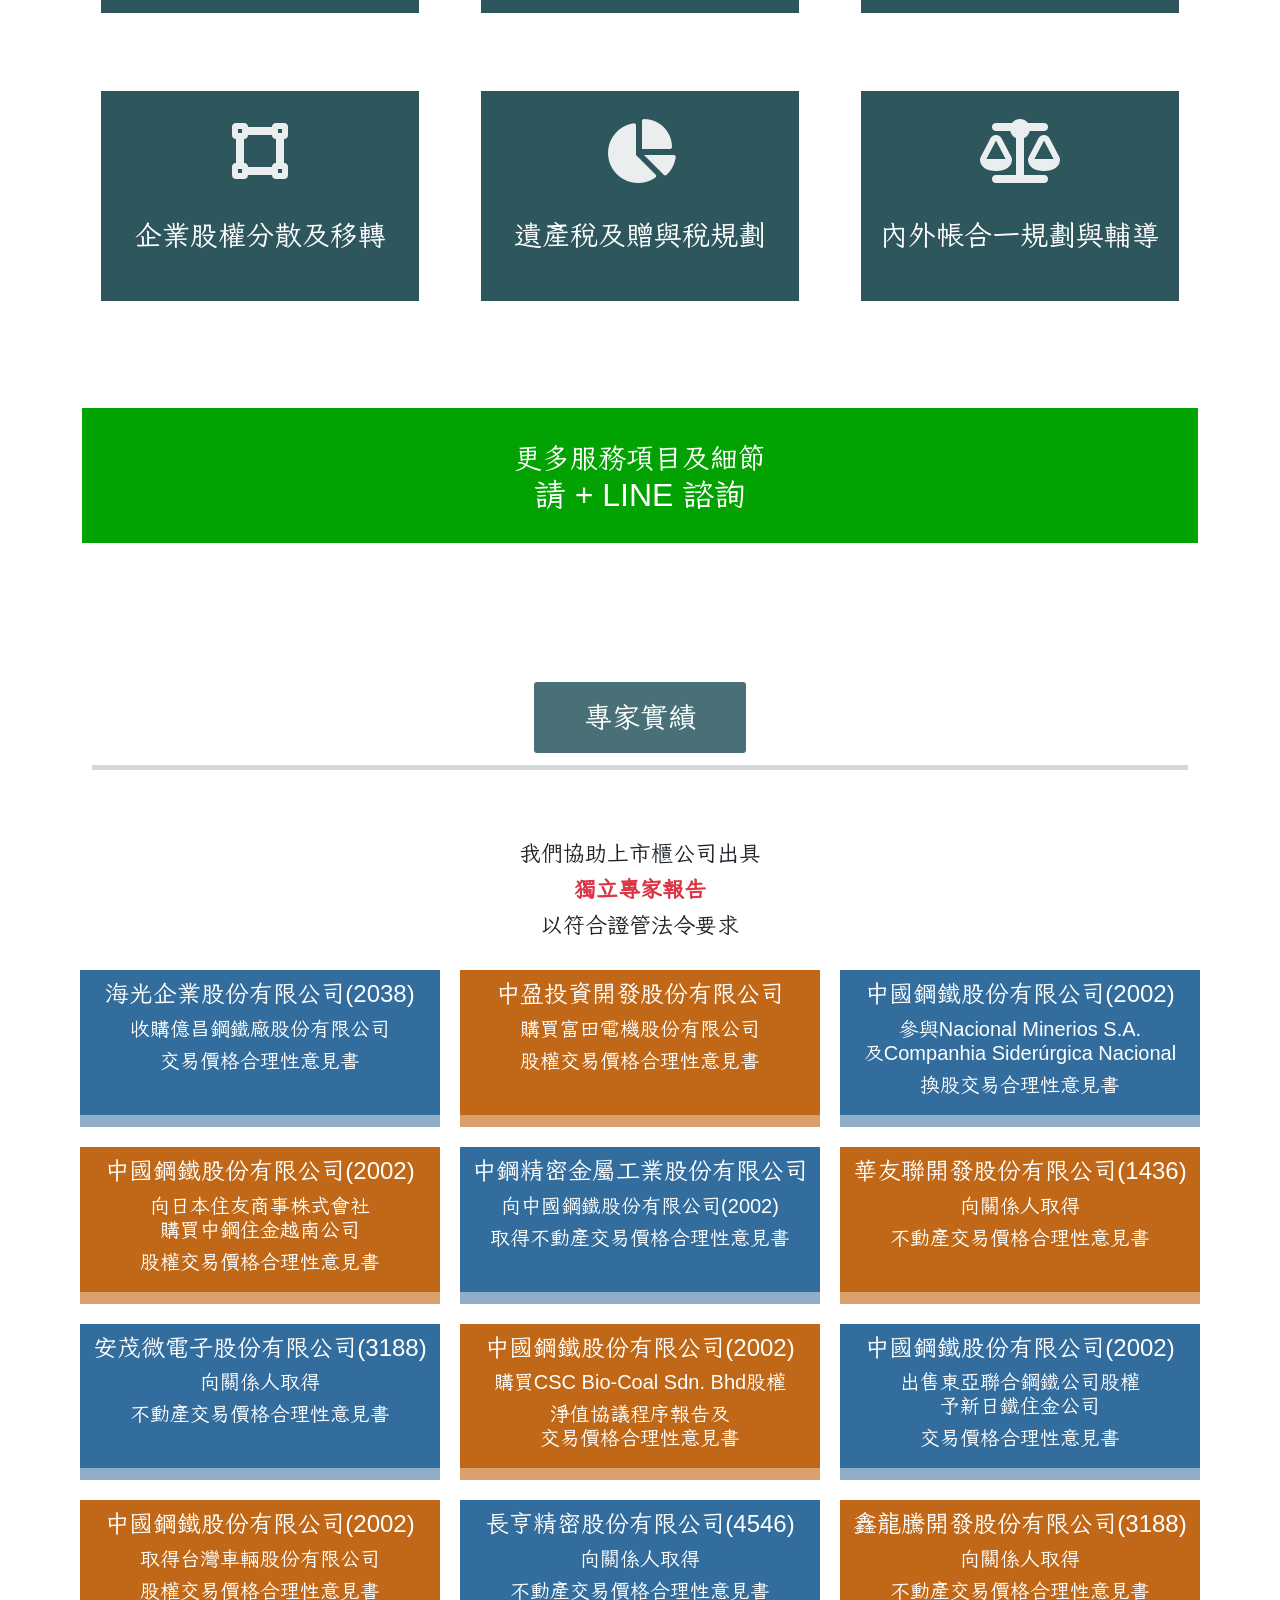
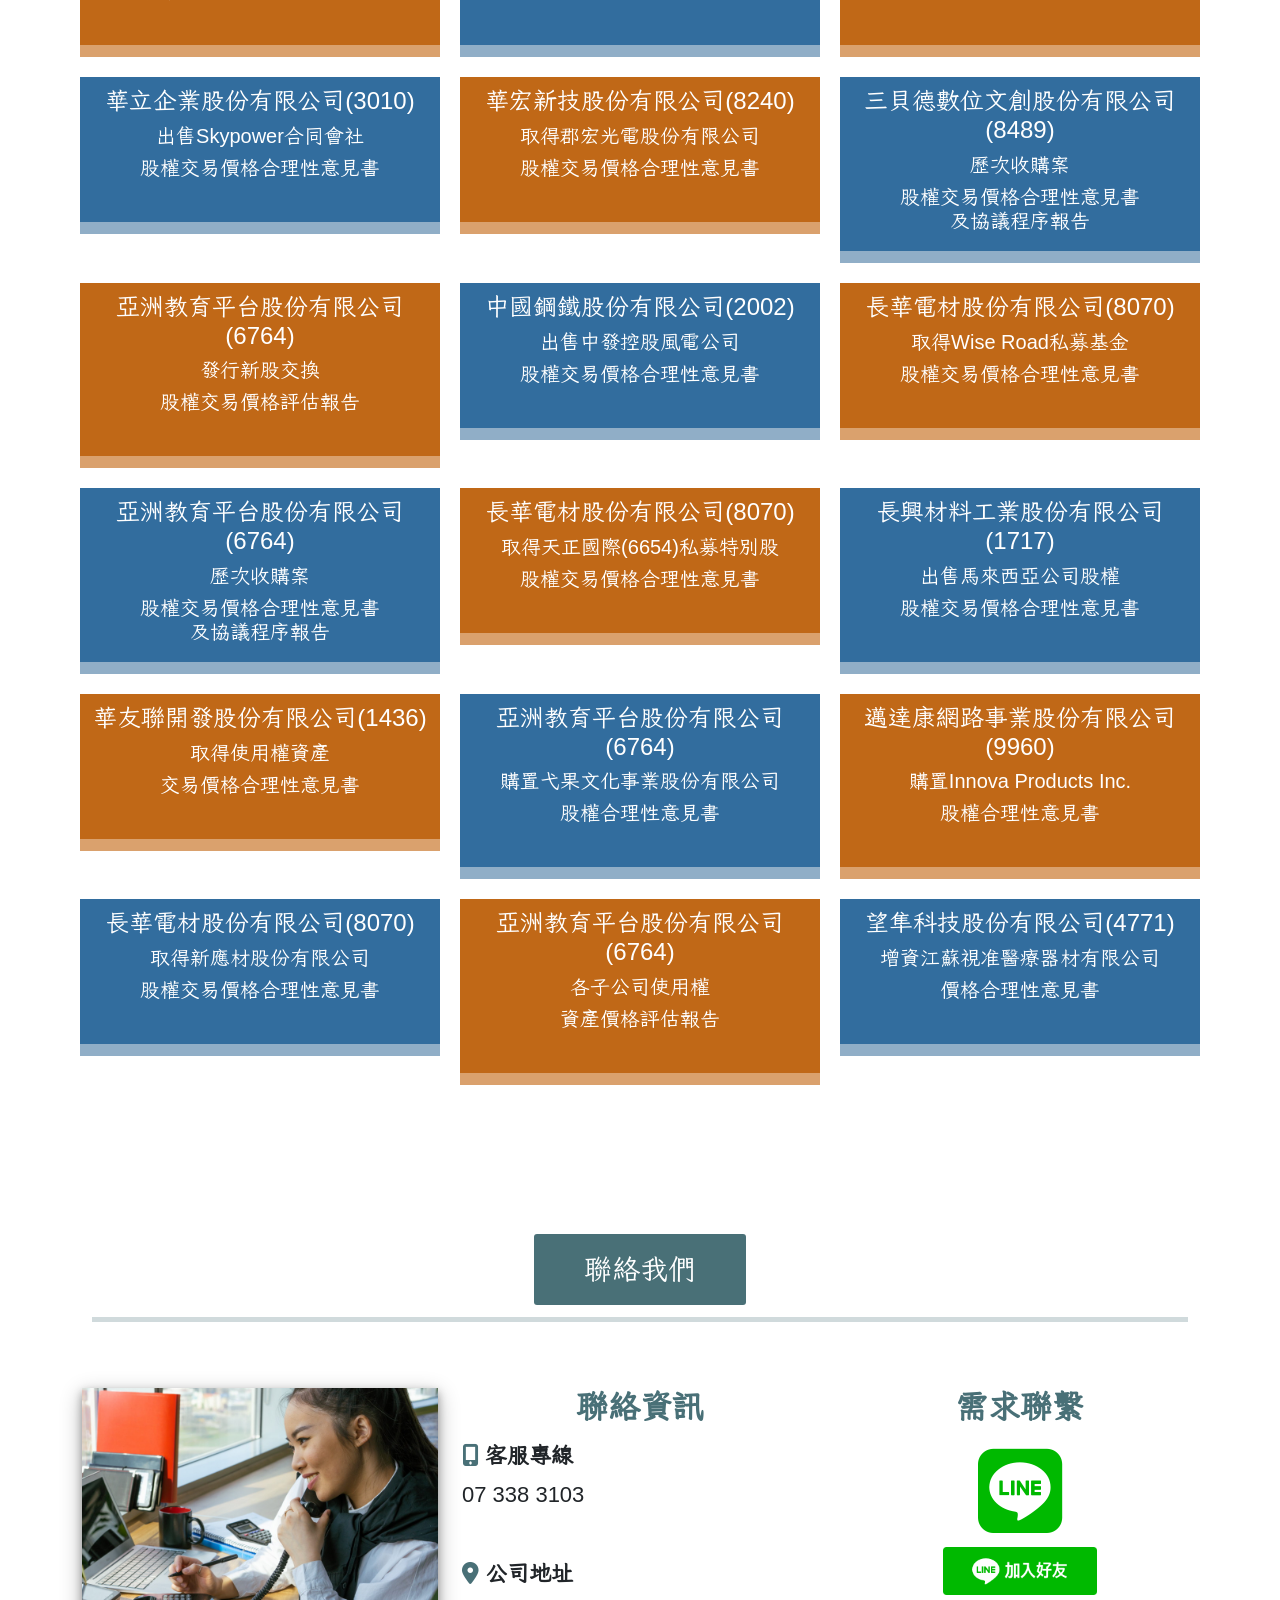
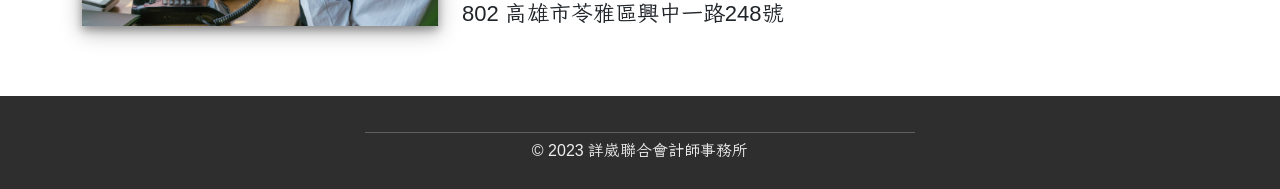
==== commit 7fa35e4c: "change chinese font" ====
--- a/index.html
+++ b/index.html
@@ -16,11 +16,14 @@
     <title>詳崴聯合會計師事務所 - 高雄會計師推薦，為客戶提供全面的審計及財務稅務簽證、企業諮詢、法務研究、工商登記、稅務服務、移轉訂價、薪資服務、創業資源，服務地區涵蓋高雄、台南、屏東、台北、新北、桃園、新竹、台中</title>
     <link rel="icon" type="image/x-icon" href="/favicon.png">
     <link rel="apple-touch-icon" href="/img/apple-touch-icon.png">
+    <link rel="preconnect" href="https://fonts.googleapis.com">
+    <link rel="preconnect" href="https://fonts.gstatic.com" crossorigin>
     <link rel='stylesheet' href='https://fonts.googleapis.com/css?family=Quicksand'>
     <link rel="stylesheet" href="https://fonts.googleapis.com/css?family=Questrial">
+    <link href="https://fonts.googleapis.com/css2?family=Iansui&display=swap" rel="stylesheet">
     <link rel="stylesheet" href="/static/bootstrap.min.css">
     <link rel="stylesheet" href="/static/fontawesome.min.css">
-    <link rel="stylesheet" href="/static/main.css?240503">
+    <link rel="stylesheet" href="/static/main.css?251107">
     <link rel="canonical" href="https://shinewaycpa.com/">
 </head>
 <body>
@@ -478,6 +481,6 @@
     <script src="/static/bootstrap.bundle.min.js"></script>
     <script src="/static/jquery.touchSwipe.min.js"></script>
     <script src="/static/qrcode.min.js"></script>
-    <script src="/static/main.js?240503"></script>
+    <script src="/static/main.js?251107"></script>
 </body>
 </html>
--- a/static/main.css
+++ b/static/main.css
@@ -4,13 +4,14 @@
   --service-color: #2d565d;
 }
 
-@font-face {
+/*@font-face {
     font-family: "EduKai";
     src: url("edukai-4.0.woff") format("woff");
-}
+}*/
 
 body, input, button, select, textarea {
-    font-family: "Helvetica Neue", Helvetica,Arial, "EduKai", "Microsoft JhengHei", "Microsoft YaHei", Meiryo, "Meiryo UI", sans-serif;
+    /*font-family: "Helvetica Neue", Helvetica,Arial, "EduKai", "Microsoft JhengHei", "Microsoft YaHei", Meiryo, "Meiryo UI", sans-serif;*/
+    font-family: "Helvetica Neue", Helvetica,Arial, "Iansui", "Microsoft JhengHei", "Microsoft YaHei", Meiryo, "Meiryo UI", sans-serif;
 }
 
 h1,h2,h3,h4,h5,h6 {
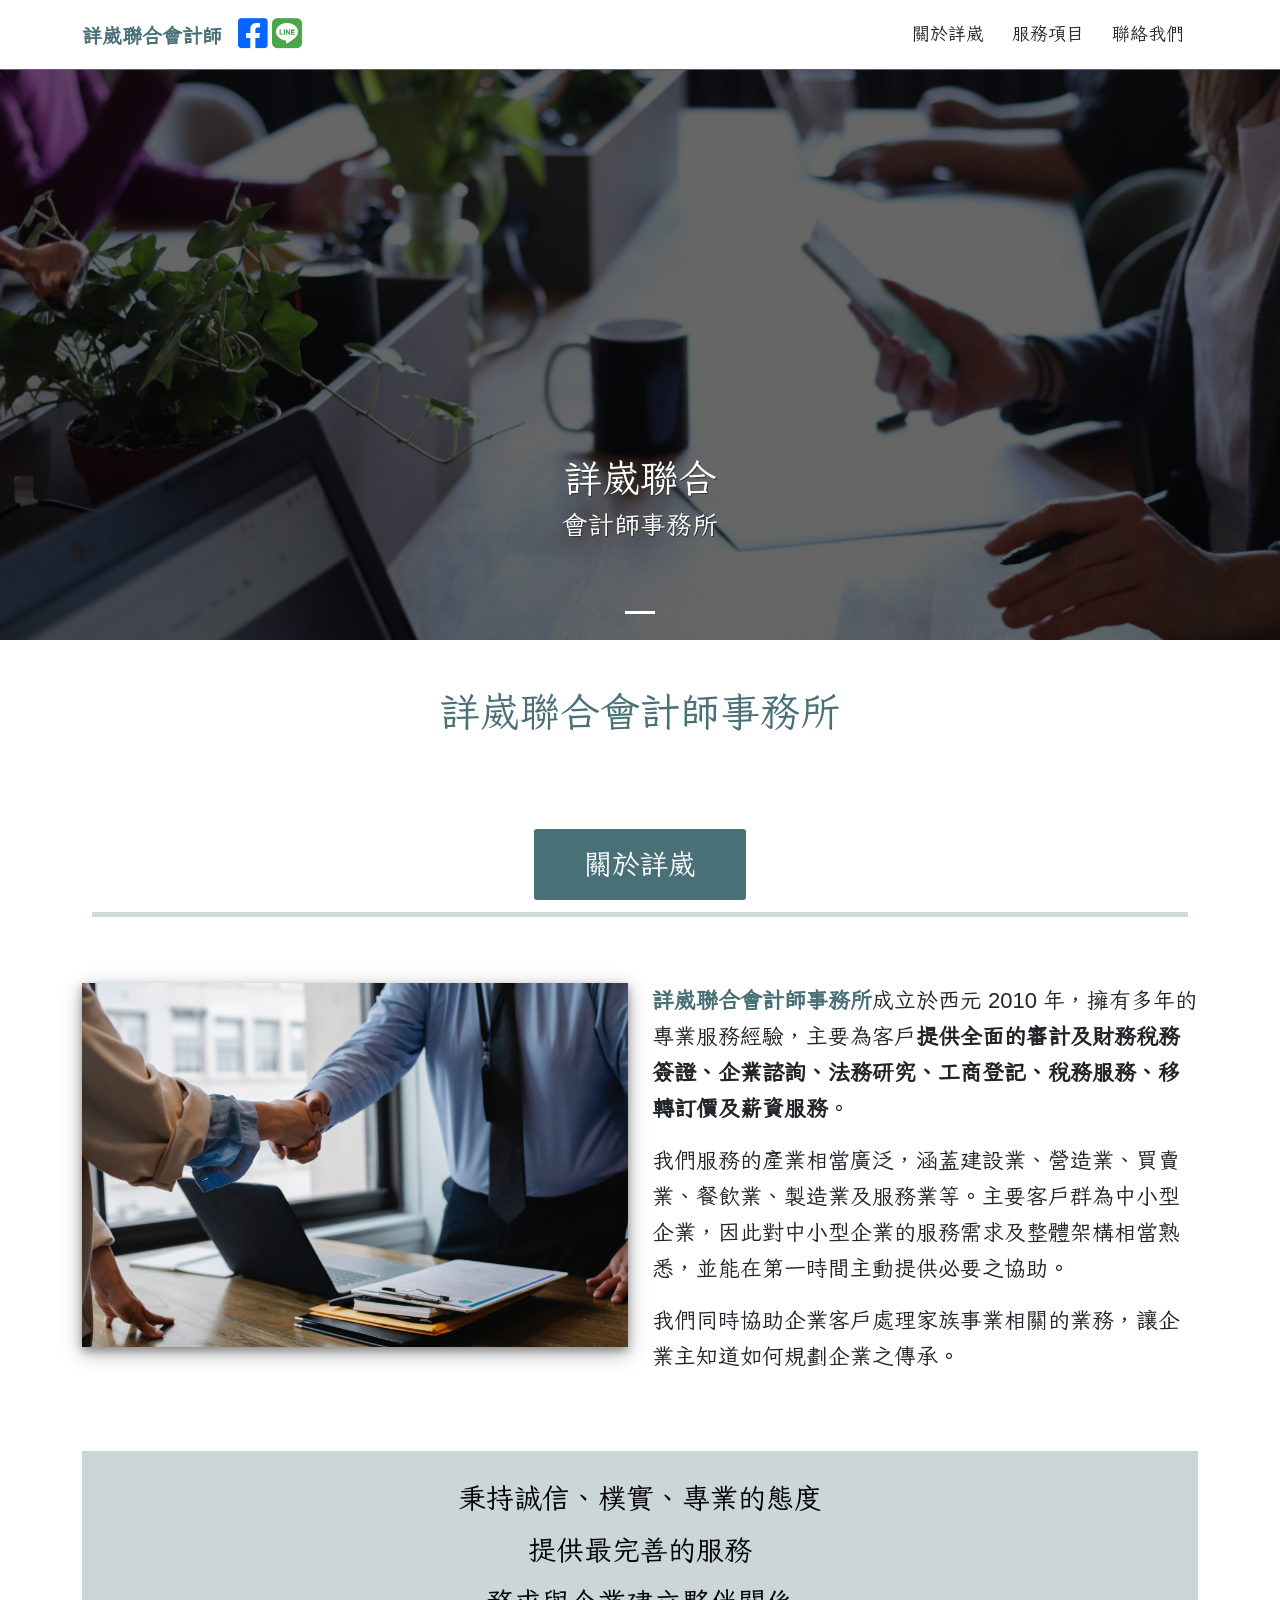
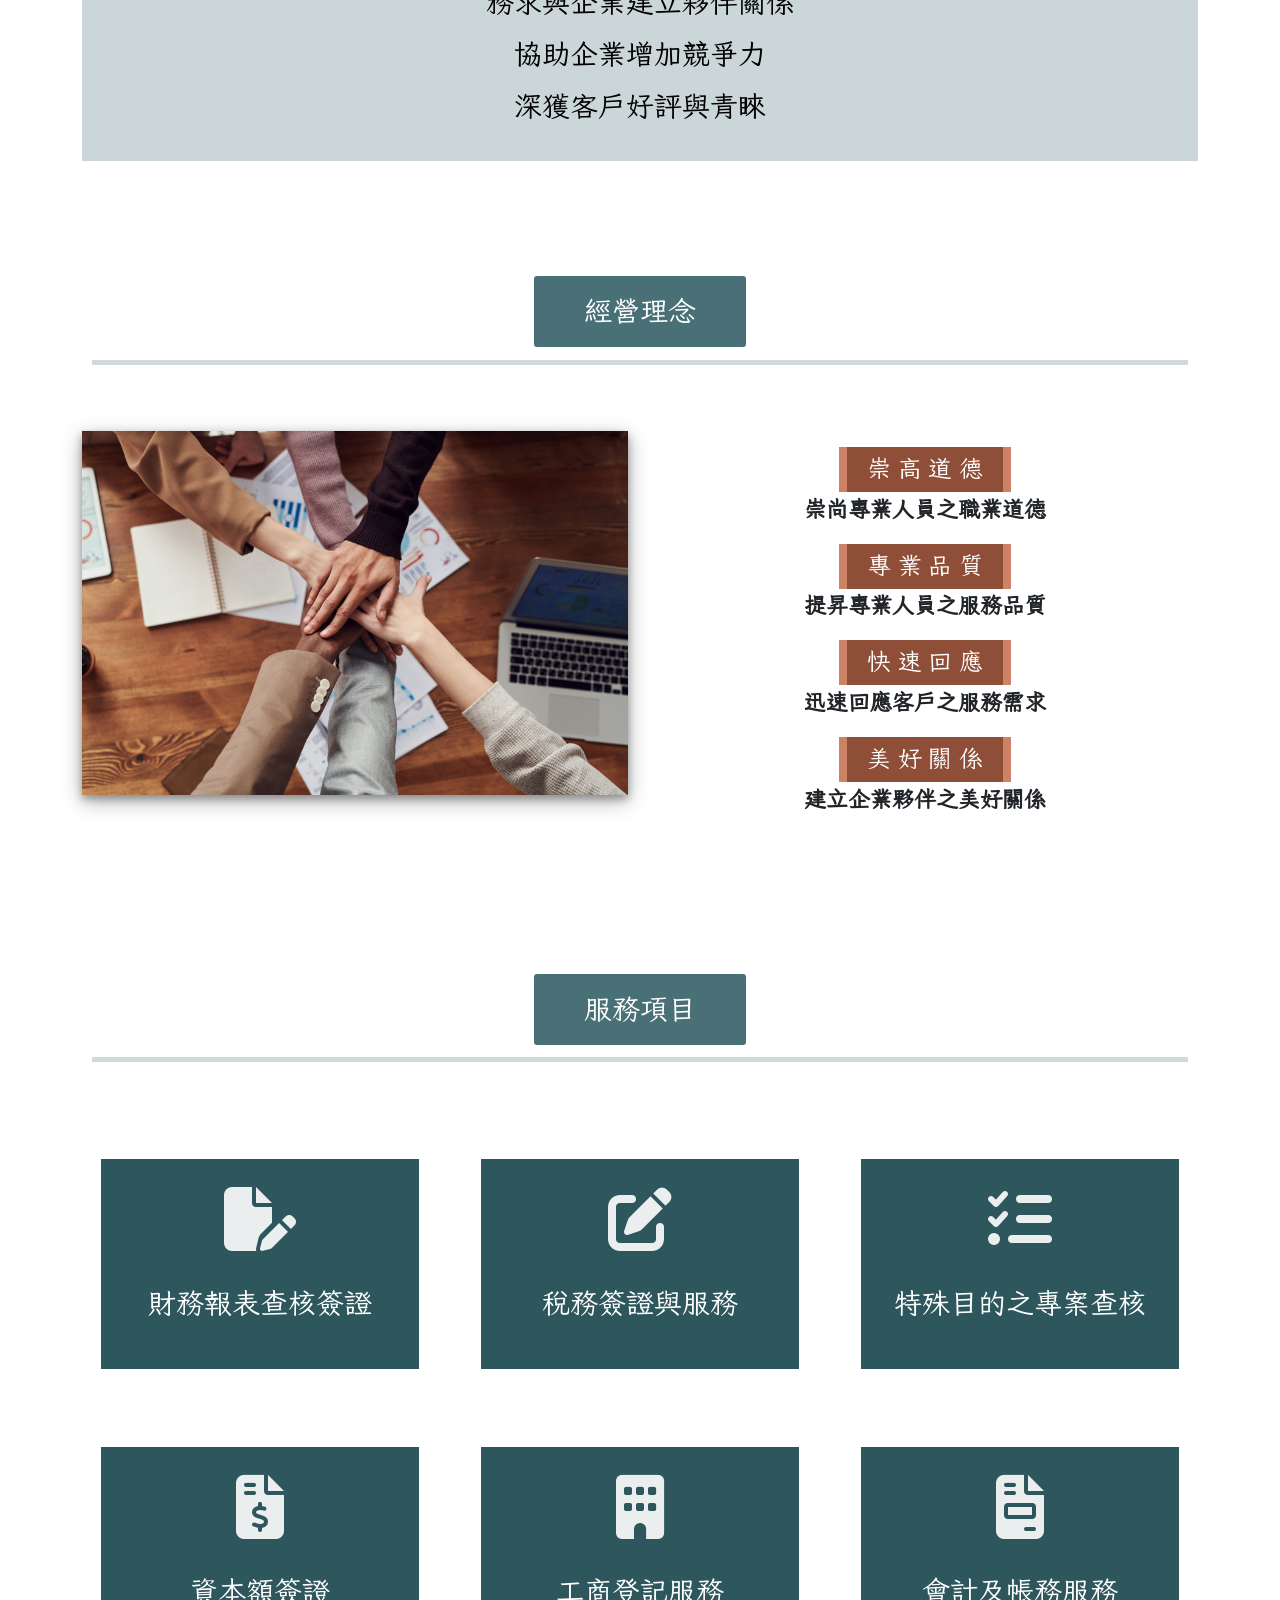
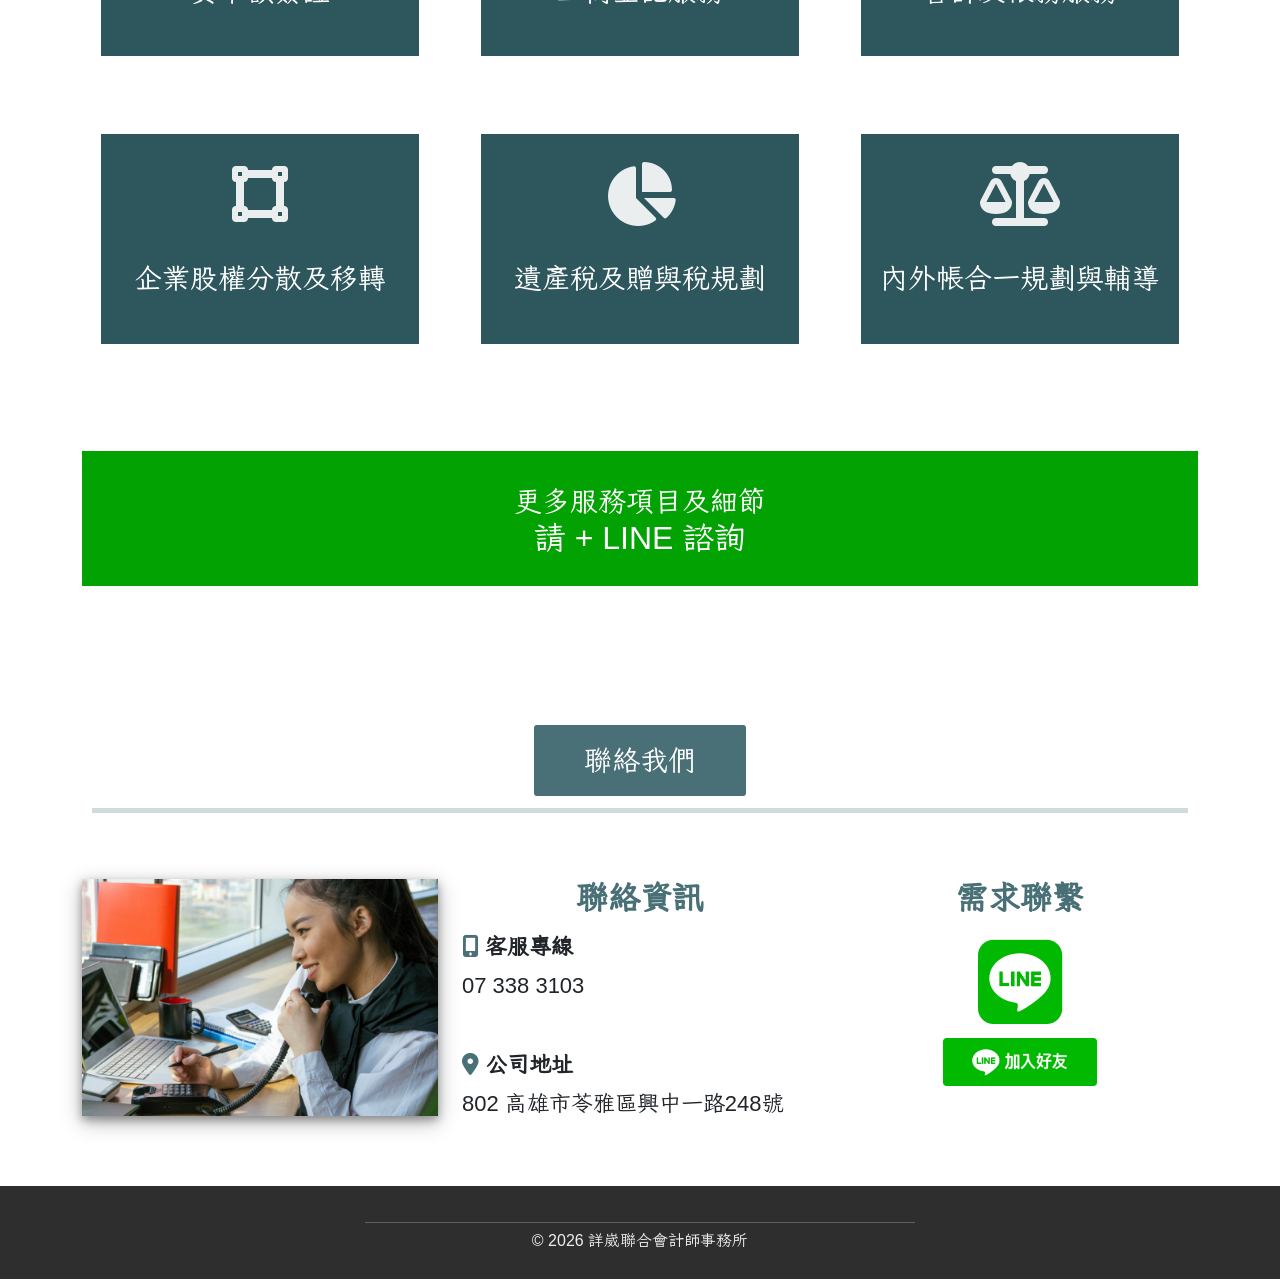
==== commit 7b18469a: "update index page" ====
--- a/index.html
+++ b/index.html
@@ -23,7 +23,7 @@
     <link href="https://fonts.googleapis.com/css2?family=Iansui&display=swap" rel="stylesheet">
     <link rel="stylesheet" href="/static/bootstrap.min.css">
     <link rel="stylesheet" href="/static/fontawesome.min.css">
-    <link rel="stylesheet" href="/static/main.css?251107">
+    <link rel="stylesheet" href="/static/main.css?25110719">
     <link rel="canonical" href="https://shinewaycpa.com/">
 </head>
 <body>
@@ -46,15 +46,13 @@
                 </ul>
                 <ul class="navbar-nav">
                     <li class="nav-item"><a class="nav-link" href="#aboutus">關於詳崴</a></li>
-                    <li class="nav-item d-none"><a class="nav-link" href="#philosophy">經營理念</a></li>
                     <li class="nav-item"><a class="nav-link" href="#services">服務項目</a></li>
-                    <li class="nav-item"><a class="nav-link" href="#achievements">專家實績</a></li>
                     <li class="nav-item"><a class="nav-link" href="#contactus">聯絡我們</a></li>
                 </ul>
             </div>
         </div>
     </nav>
-    <h1 class="d-none">詳崴聯合會計師事務所</h1>
+    
     <div id="main-carousel" class="main-carousel carousel slide" data-bs-ride="carousel">
         <div class="carousel-inner">
             <div class="carousel-indicators">
@@ -73,6 +71,7 @@
     </div>
 
     <div class="container">
+        <h1 class="mt-5 texti-main text-center">詳崴聯合會計師事務所</h1>
         <div class="section-id" id="aboutus"></div>
         <div class="jumbotron-section">
             <h2><span>關於詳崴</span></h2>
@@ -84,9 +83,7 @@
                     <img src="/img/aboutus.jpg" alt="" class="img-fluid">
                 </div>
                 <div class="col-lg-6">
-                    <h3 class="texti-main fw-bold">詳崴聯合會計師事務所</h3>
-                    <br>
-                    <p>詳崴聯合會計師事務所成立於西元 2010 年，擁有多年的專業服務經驗，主要為客戶<strong>提供全面的審計及財務稅務簽證、企業諮詢、法務研究、工商登記、稅務服務、移轉訂價及薪資服務</strong>。</p>
+                    <p><span class="texti-main fw-bold">詳崴聯合會計師事務所</span>成立於西元 2010 年，擁有多年的專業服務經驗，主要為客戶<strong>提供全面的審計及財務稅務簽證、企業諮詢、法務研究、工商登記、稅務服務、移轉訂價及薪資服務</strong>。</p>
                     <p>我們服務的產業相當廣泛，涵蓋建設業、營造業、買賣業、餐飲業、製造業及服務業等。主要客戶群為中小型企業，因此對中小型企業的服務需求及整體架構相當熟悉，並能在第一時間主動提供必要之協助。</p>
                     <p>我們同時協助企業客戶處理家族事業相關的業務，讓企業主知道如何規劃企業之傳承。</p>
                 </div>
@@ -235,213 +232,6 @@
     </div>
 
     <div class="container">
-        <div class="section-id" id="achievements"></div>
-        <div class="jumbotron-section">
-            <h2><span>專家實績</span></h2>
-            <hr class="section-main-hr">
-        </div>
-        <section class="main-section">
-            <p class="mt-3 text-center lead">我們協助上市櫃公司出具<br><span class="fw-bold text-danger">獨立專家報告</span><br>以符合證管法令要求</p>
-            <div class="row">
-                <div class="col-lg-12">
-                    <div class="row achievements-items">
-                        <div class="col-lg-4 item">
-                            <div class="item-desc">
-                                <h3>海光企業股份有限公司(2038)</h3>
-                                <h5>收購億昌鋼鐵廠股份有限公司</h5>
-                                <h5>交易價格合理性意見書<br>&nbsp;</h5>
-                            </div>
-                        </div>
-                        <div class="col-lg-4 item">
-                            <div class="item-desc">
-                                <h3>中盈投資開發股份有限公司</h3>
-                                <h5>購買富田電機股份有限公司</h5>
-                                <h5>股權交易價格合理性意見書<br>&nbsp;</h5>
-                            </div>
-                        </div>
-                        <div class="col-lg-4 item">
-                            <div class="item-desc">
-                                <h3>中國鋼鐵股份有限公司(2002)</h3>
-                                <h5>參與Nacional Minerios S.A.<br>及Companhia Siderúrgica Nacional</h5>
-                                <h5>換股交易合理性意見書</h5>
-                            </div>
-                        </div>
-                        <div class="col-lg-4 item">
-                            <div class="item-desc">
-                                <h3>中國鋼鐵股份有限公司(2002)</h3>
-                                <h5>向日本住友商事株式會社<br>購買中鋼住金越南公司</h5>
-                                <h5>股權交易價格合理性意見書</h5>
-                            </div>
-                        </div>
-                        <div class="col-lg-4 item">
-                            <div class="item-desc">
-                                <h3>中鋼精密金屬工業股份有限公司</h3>
-                                <h5>向中國鋼鐵股份有限公司(2002)</h5>
-                                <h5>取得不動產交易價格合理性意見書<br>&nbsp;</h5>
-                            </div>
-                        </div>
-                        <div class="col-lg-4 item">
-                            <div class="item-desc">
-                                <h3>華友聯開發股份有限公司(1436)</h3>
-                                <h5>向關係人取得</h5>
-                                <h5>不動產交易價格合理性意見書<br>&nbsp;</h5>
-                            </div>
-                        </div>
-                        <div class="col-lg-4 item">
-                            <div class="item-desc">
-                                <h3>安茂微電子股份有限公司(3188)</h3>
-                                <h5>向關係人取得</h5>
-                                <h5>不動產交易價格合理性意見書<br>&nbsp;</h5>
-                            </div>
-                        </div>
-                        <div class="col-lg-4 item">
-                            <div class="item-desc">
-                                <h3>中國鋼鐵股份有限公司(2002)</h3>
-                                <h5>購買CSC Bio-Coal Sdn. Bhd股權</h5>
-                                <h5>淨值協議程序報告及<br>交易價格合理性意見書</h5>
-                            </div>
-                        </div>
-                        <div class="col-lg-4 item">
-                            <div class="item-desc">
-                                <h3>中國鋼鐵股份有限公司(2002)</h3>
-                                <h5>出售東亞聯合鋼鐵公司股權<br>予新日鐵住金公司</h5>
-                                <h5>交易價格合理性意見書</h5>
-                            </div>
-                        </div>
-                        <div class="col-lg-4 item">
-                            <div class="item-desc">
-                                <h3>中國鋼鐵股份有限公司(2002)</h3>
-                                <h5>取得台灣車輛股份有限公司</h5>
-                                <h5>股權交易價格合理性意見書<br>&nbsp;</h5>
-                            </div>
-                        </div>
-                        <div class="col-lg-4 item">
-                            <div class="item-desc">
-                                <h3>長亨精密股份有限公司(4546)</h3>
-                                <h5>向關係人取得</h5>
-                                <h5>不動產交易價格合理性意見書<br>&nbsp;</h5>
-                            </div>
-                        </div>
-                        <div class="col-lg-4 item">
-                            <div class="item-desc">
-                                <h3>鑫龍騰開發股份有限公司(3188)</h3>
-                                <h5>向關係人取得</h5>
-                                <h5>不動產交易價格合理性意見書<br>&nbsp;</h5>
-                            </div>
-                        </div>
-                        <div class="col-lg-4 item">
-                            <div class="item-desc">
-                                <h3>華立企業股份有限公司(3010)</h3>
-                                <h5>出售Skypower合同會社</h5>
-                                <h5>股權交易價格合理性意見書<br>&nbsp;</h5>
-                            </div>
-                        </div>
-                        <div class="col-lg-4 item">
-                            <div class="item-desc">
-                                <h3>華宏新技股份有限公司(8240)</h3>
-                                <h5>取得郡宏光電股份有限公司</h5>
-                                <h5>股權交易價格合理性意見書<br>&nbsp;</h5>
-                            </div>
-                        </div>
-                        <div class="col-lg-4 item">
-                            <div class="item-desc">
-                                <h3>三貝德數位文創股份有限公司(8489)</h3>
-                                <h5>歷次收購案</h5>
-                                <h5>股權交易價格合理性意見書<br>及協議程序報告</h5>
-                            </div>
-                        </div>
-                        <div class="col-lg-4 item">
-                            <div class="item-desc">
-                                <h3>亞洲教育平台股份有限公司(6764)</h3>
-                                <h5>發行新股交換</h5>
-                                <h5>股權交易價格評估報告<br>&nbsp;</h5>
-                            </div>
-                        </div>
-                        <div class="col-lg-4 item">
-                            <div class="item-desc">
-                                <h3>中國鋼鐵股份有限公司(2002)</h3>
-                                <h5>出售中發控股風電公司</h5>
-                                <h5>股權交易價格合理性意見書<br>&nbsp;</h5>
-                            </div>
-                        </div>
-                        <div class="col-lg-4 item">
-                            <div class="item-desc">
-                                <h3>長華電材股份有限公司(8070)</h3>
-                                <h5>取得Wise Road私募基金</h5>
-                                <h5>股權交易價格合理性意見書<br>&nbsp;</h5>
-                            </div>
-                        </div>
-                        <div class="col-lg-4 item">
-                            <div class="item-desc">
-                                <h3>亞洲教育平台股份有限公司(6764)</h3>
-                                <h5>歷次收購案</h5>
-                                <h5>股權交易價格合理性意見書<br>及協議程序報告</h5>
-                            </div>
-                        </div>
-                        <div class="col-lg-4 item">
-                            <div class="item-desc">
-                                <h3>長華電材股份有限公司(8070)</h3>
-                                <h5>取得天正國際(6654)私募特別股</h5>
-                                <h5>股權交易價格合理性意見書<br>&nbsp;</h5>
-                            </div>
-                        </div>
-                        <div class="col-lg-4 item">
-                            <div class="item-desc">
-                                <h3>長興材料工業股份有限公司(1717)</h3>
-                                <h5>出售馬來西亞公司股權</h5>
-                                <h5>股權交易價格合理性意見書<br>&nbsp;</h5>
-                            </div>
-                        </div>
-                        <div class="col-lg-4 item">
-                            <div class="item-desc">
-                                <h3>華友聯開發股份有限公司(1436)</h3>
-                                <h5>取得使用權資產</h5>
-                                <h5>交易價格合理性意見書<br>&nbsp;</h5>
-                            </div>
-                        </div>
-                        <div class="col-lg-4 item">
-                            <div class="item-desc">
-                                <h3>亞洲教育平台股份有限公司(6764)</h3>
-                                <h5>購置弋果文化事業股份有限公司</h5>
-                                <h5>股權合理性意見書<br>&nbsp;</h5>
-                            </div>
-                        </div>
-                        <div class="col-lg-4 item">
-                            <div class="item-desc">
-                                <h3>邁達康網路事業股份有限公司(9960)</h3>
-                                <h5>購置Innova Products Inc.</h5>
-                                <h5>股權合理性意見書<br>&nbsp;</h5>
-                            </div>
-                        </div>
-                        <div class="col-lg-4 item">
-                            <div class="item-desc">
-                                <h3>長華電材股份有限公司(8070)</h3>
-                                <h5>取得新應材股份有限公司</h5>
-                                <h5>股權交易價格合理性意見書<br>&nbsp;</h5>
-                            </div>
-                        </div>
-                        <div class="col-lg-4 item">
-                            <div class="item-desc">
-                                <h3>亞洲教育平台股份有限公司(6764)</h3>
-                                <h5>各子公司使用權</h5>
-                                <h5>資產價格評估報告<br>&nbsp;</h5>
-                            </div>
-                        </div>
-                        <div class="col-lg-4 item">
-                            <div class="item-desc">
-                                <h3>望隼科技股份有限公司(4771)</h3>
-                                <h5>增資江蘇視准醫療器材有限公司</h5>
-                                <h5>價格合理性意見書<br>&nbsp;</h5>
-                            </div>
-                        </div>
-                    </div>
-                </div>
-            </div>
-        </section>
-        <br>
-    </div>
-
-    <div class="container">
         <div class="section-id" id="contactus"></div>
         <div class="jumbotron-section">
             <h2><span>聯絡我們</span></h2>
@@ -473,7 +263,7 @@
                 <!-- <div id="qrcode" class="qrcode"></div> -->
                 <!-- <br> -->
                 <hr>
-                <p>&copy; 2023 詳崴聯合會計師事務所</p>
+                <p>&copy; 2026 詳崴聯合會計師事務所</p>
             </div>
         </div>
     </footer>
@@ -481,6 +271,6 @@
     <script src="/static/bootstrap.bundle.min.js"></script>
     <script src="/static/jquery.touchSwipe.min.js"></script>
     <script src="/static/qrcode.min.js"></script>
-    <script src="/static/main.js?251107"></script>
+    <script src="/static/main.js?25110719"></script>
 </body>
 </html>
--- a/static/main.css
+++ b/static/main.css
@@ -11,7 +11,7 @@
 
 body, input, button, select, textarea {
     /*font-family: "Helvetica Neue", Helvetica,Arial, "EduKai", "Microsoft JhengHei", "Microsoft YaHei", Meiryo, "Meiryo UI", sans-serif;*/
-    font-family: "Helvetica Neue", Helvetica,Arial, "Iansui", "Microsoft JhengHei", "Microsoft YaHei", Meiryo, "Meiryo UI", sans-serif;
+    font-family: Quicksand, "Helvetica Neue", Helvetica, Arial, "Iansui", "Microsoft JhengHei", "Microsoft YaHei", Meiryo, "Meiryo UI", sans-serif;
 }
 
 h1,h2,h3,h4,h5,h6 {
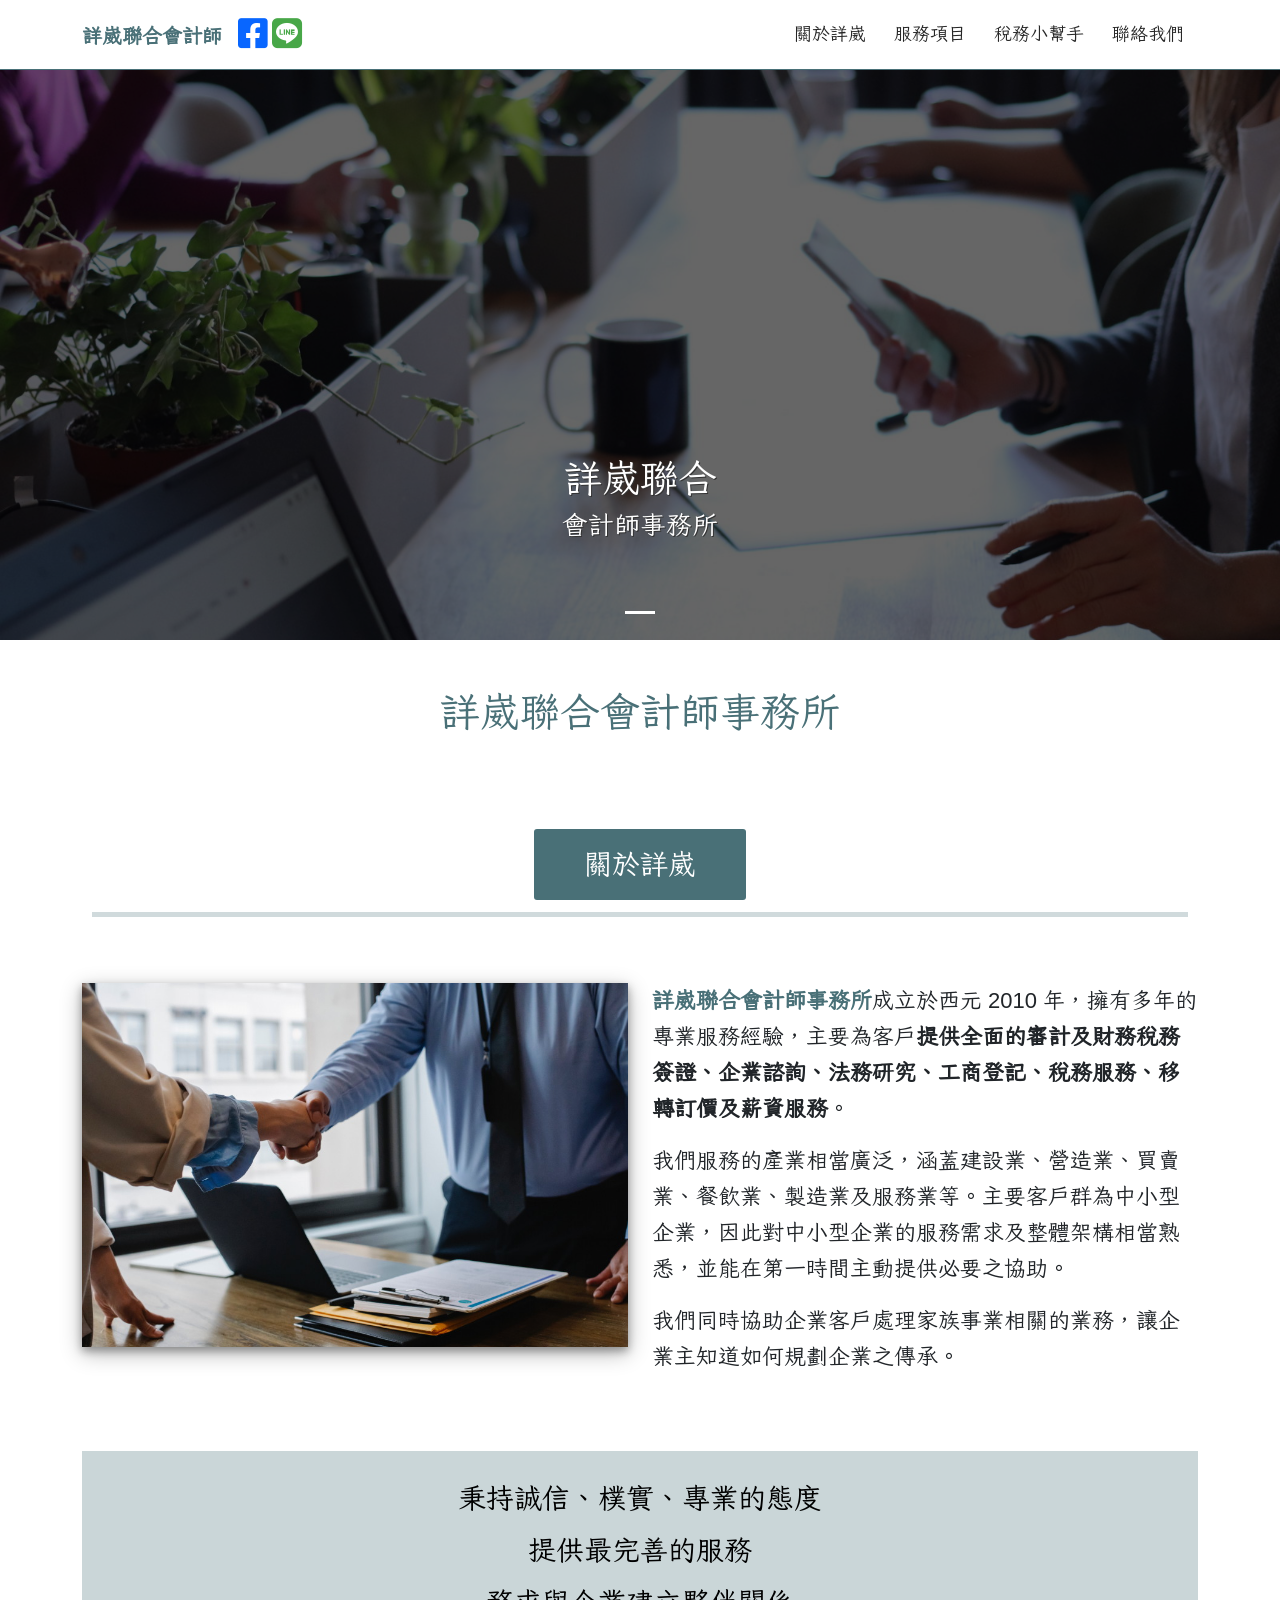
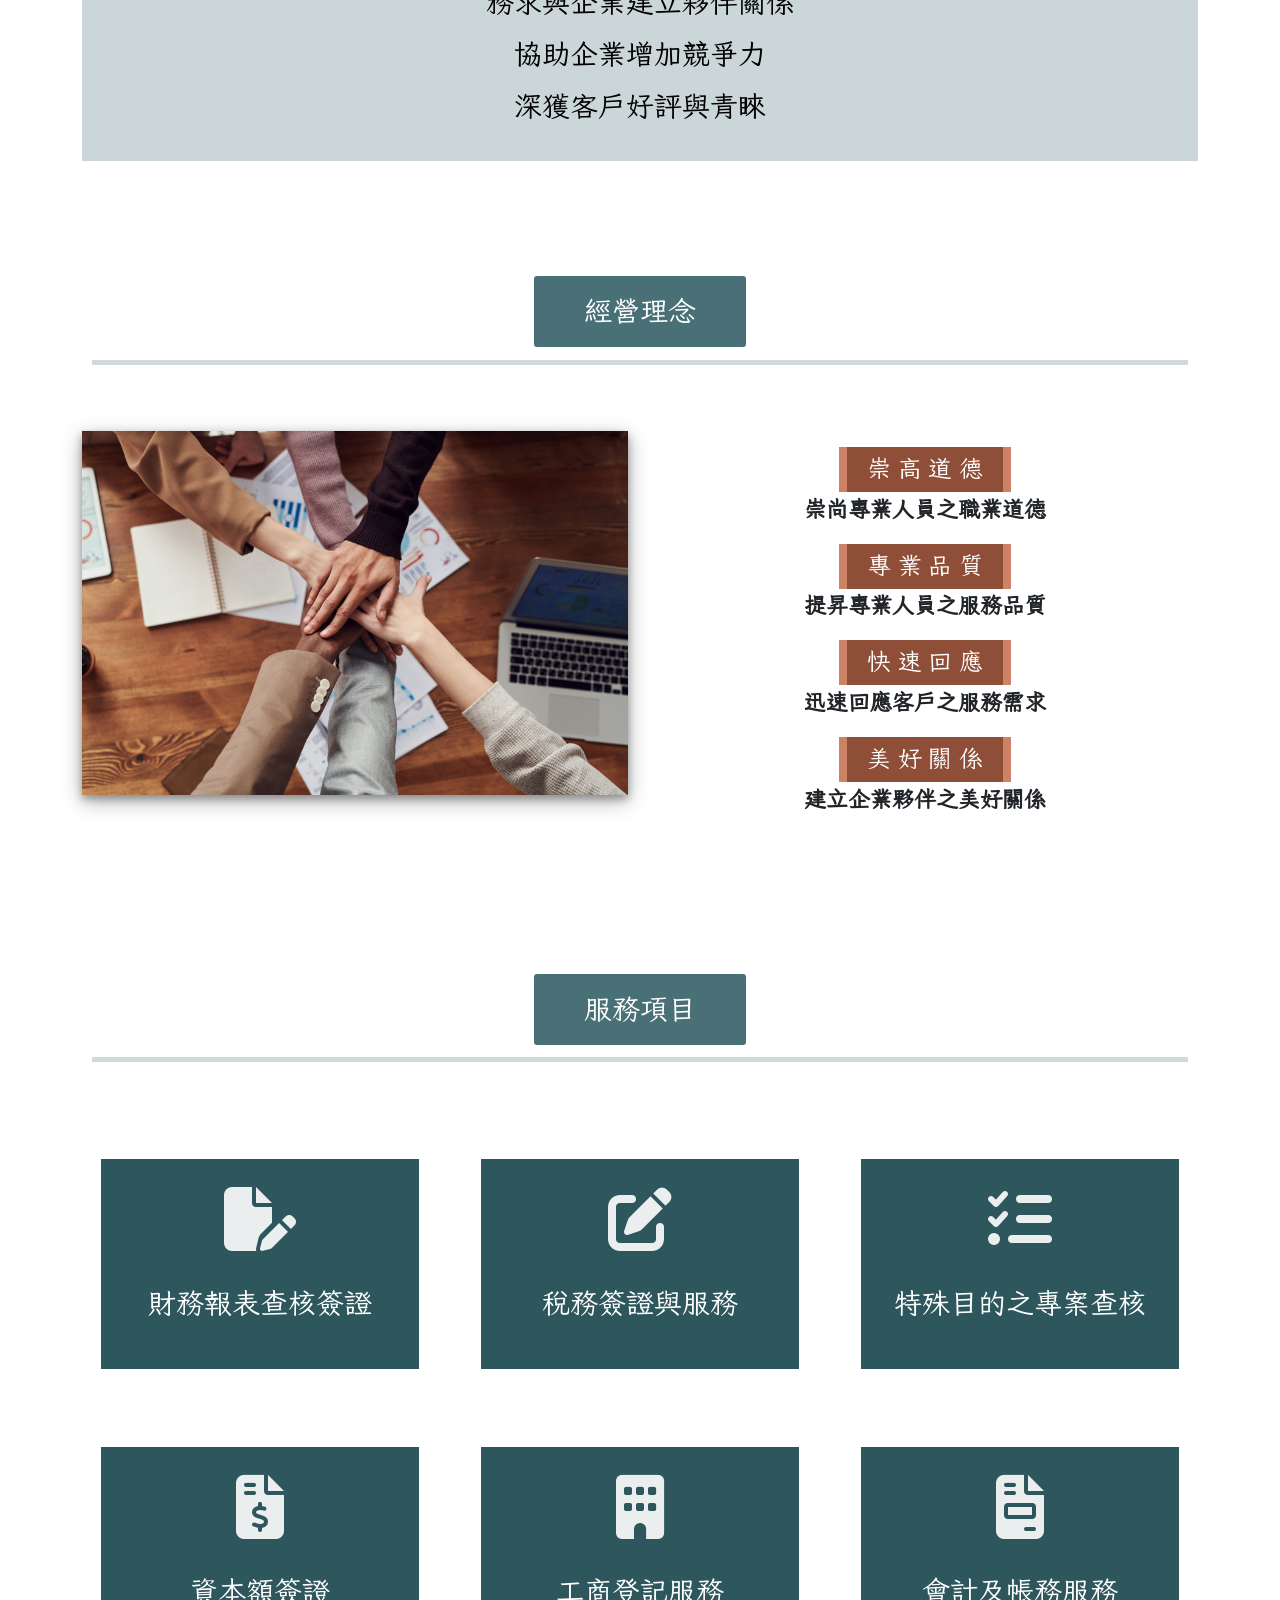
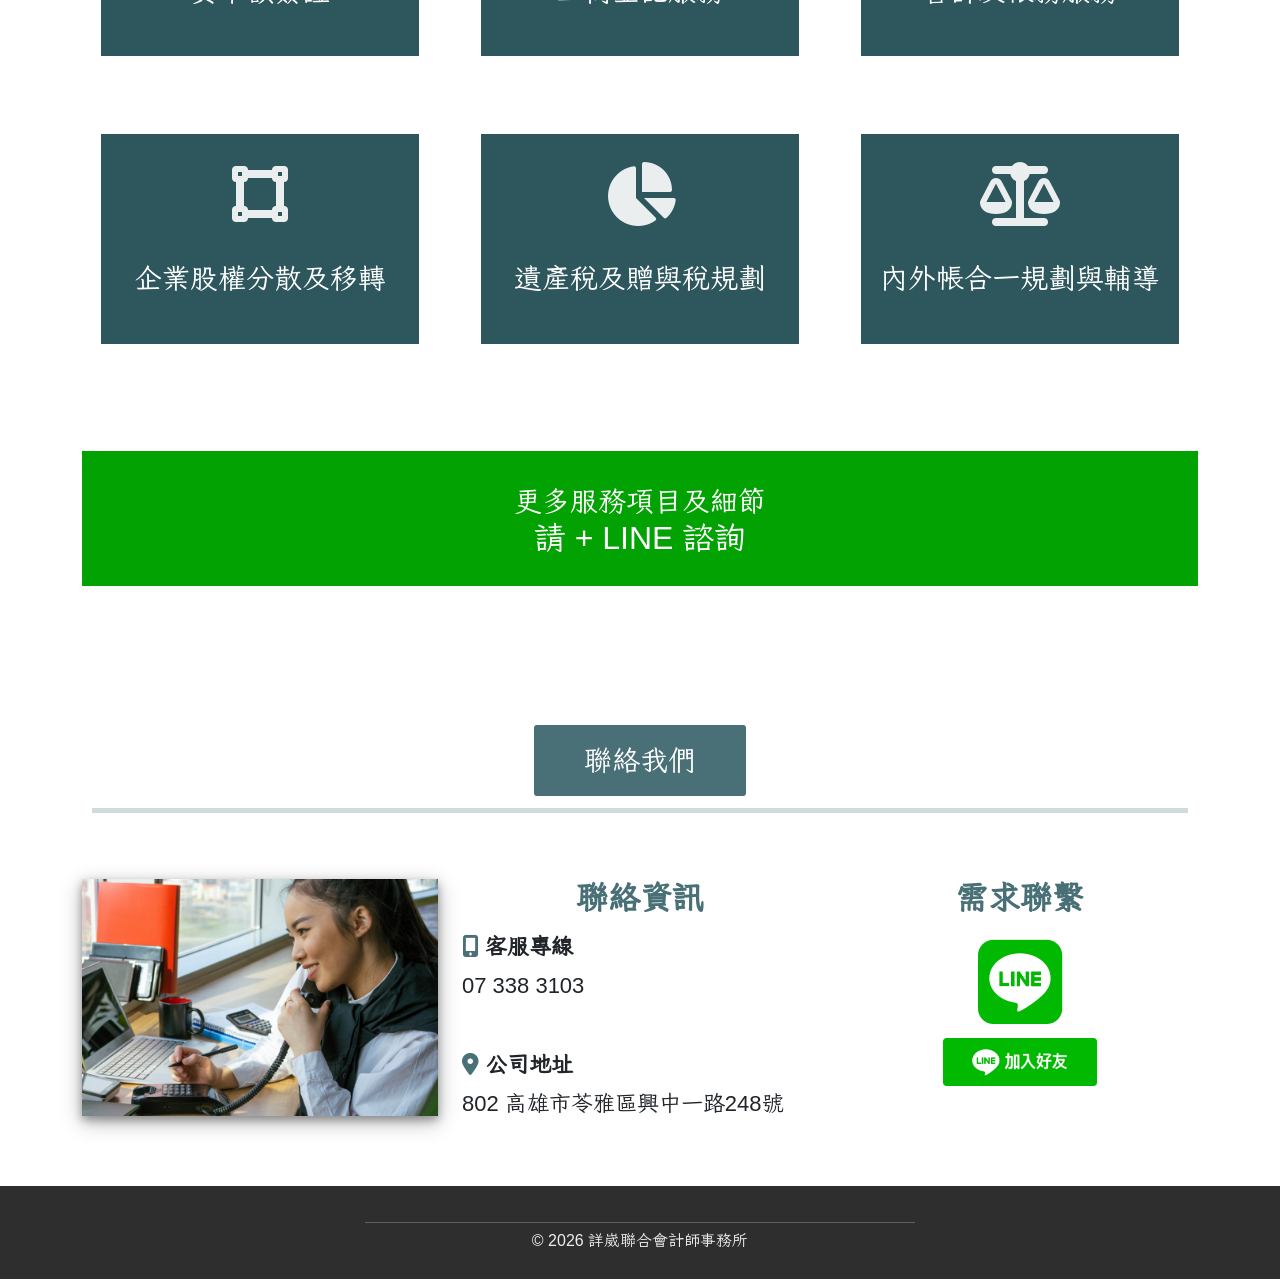
==== commit aa630e98: "add the link ai-tax-helper" ====
--- a/index.html
+++ b/index.html
@@ -47,6 +47,7 @@
                 <ul class="navbar-nav">
                     <li class="nav-item"><a class="nav-link" href="#aboutus">關於詳崴</a></li>
                     <li class="nav-item"><a class="nav-link" href="#services">服務項目</a></li>
+                    <li class="nav-item"><a class="nav-link" href="/ai-tax-helper" target="_blank">稅務小幫手</a></li>
                     <li class="nav-item"><a class="nav-link" href="#contactus">聯絡我們</a></li>
                 </ul>
             </div>
@@ -260,8 +261,6 @@
     <footer>
         <div class="container">
             <div class="copy-right pt-3">
-                <!-- <div id="qrcode" class="qrcode"></div> -->
-                <!-- <br> -->
                 <hr>
                 <p>&copy; 2026 詳崴聯合會計師事務所</p>
             </div>
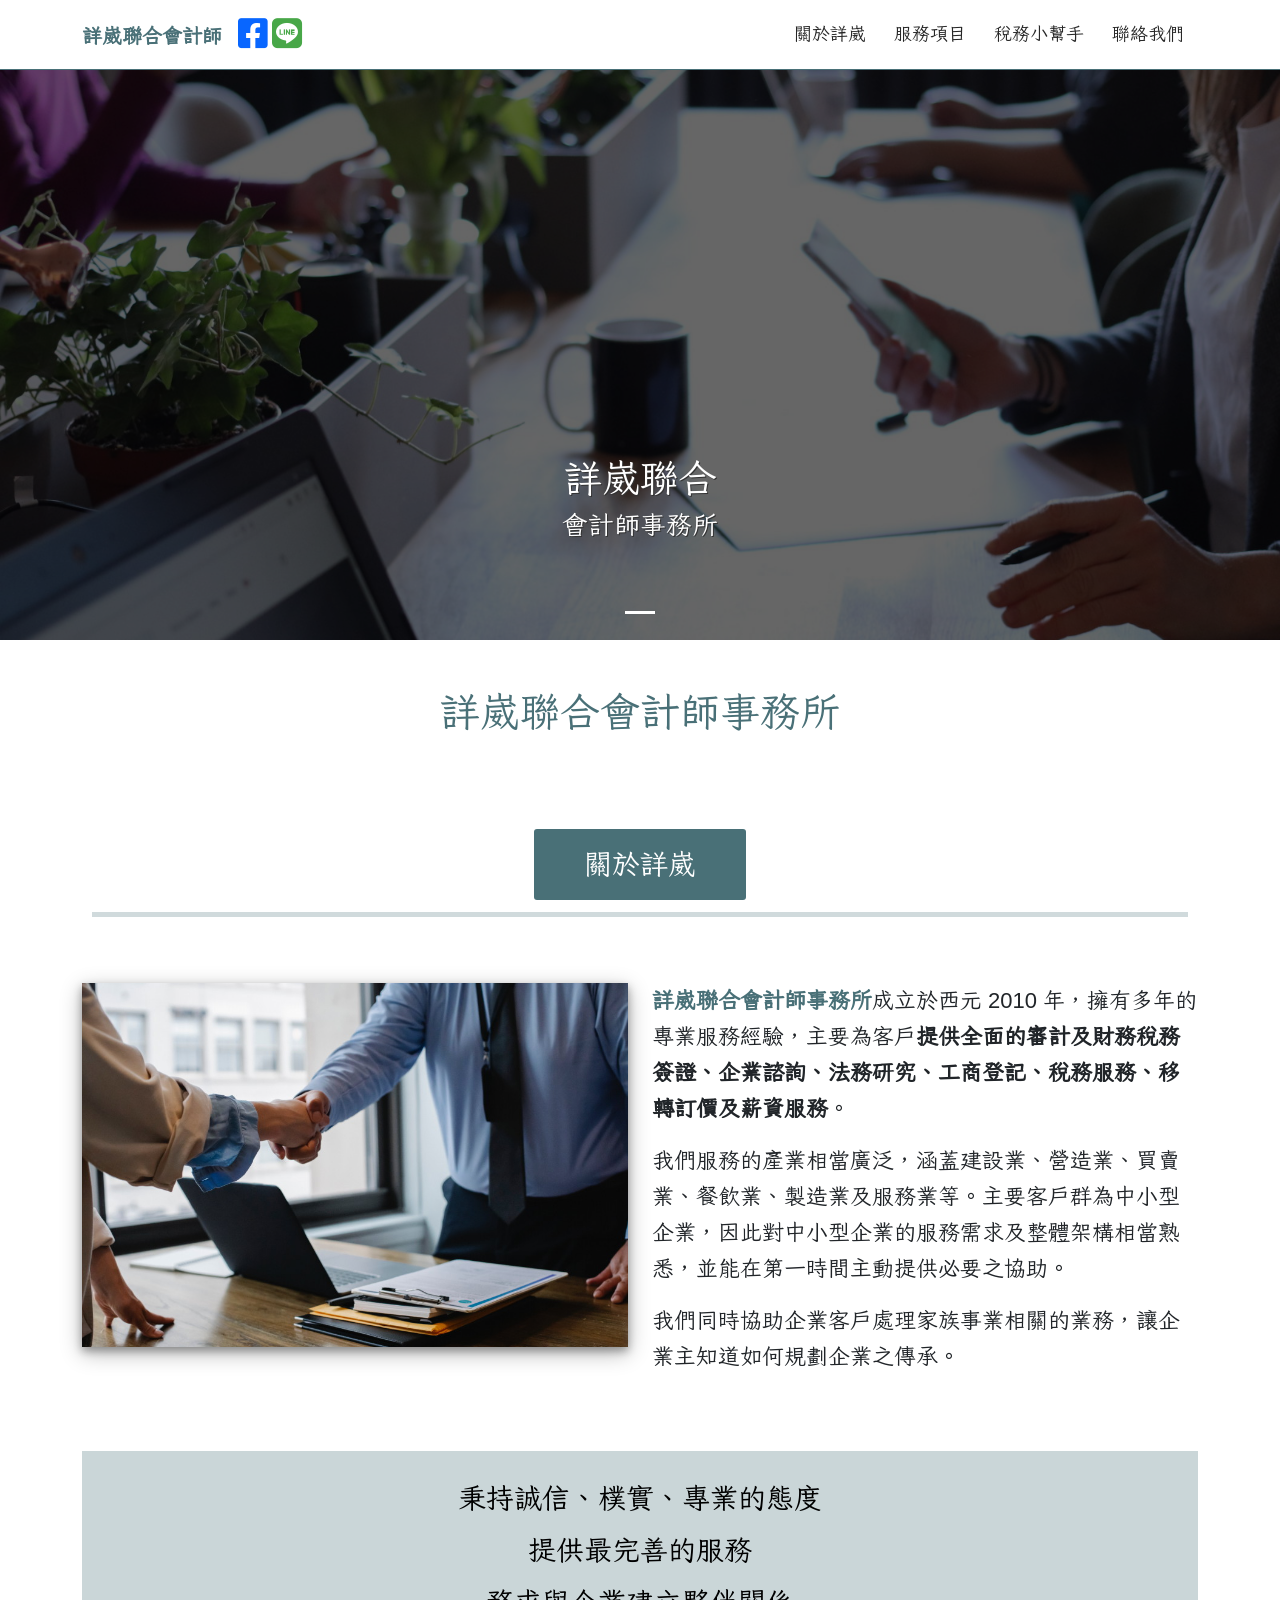
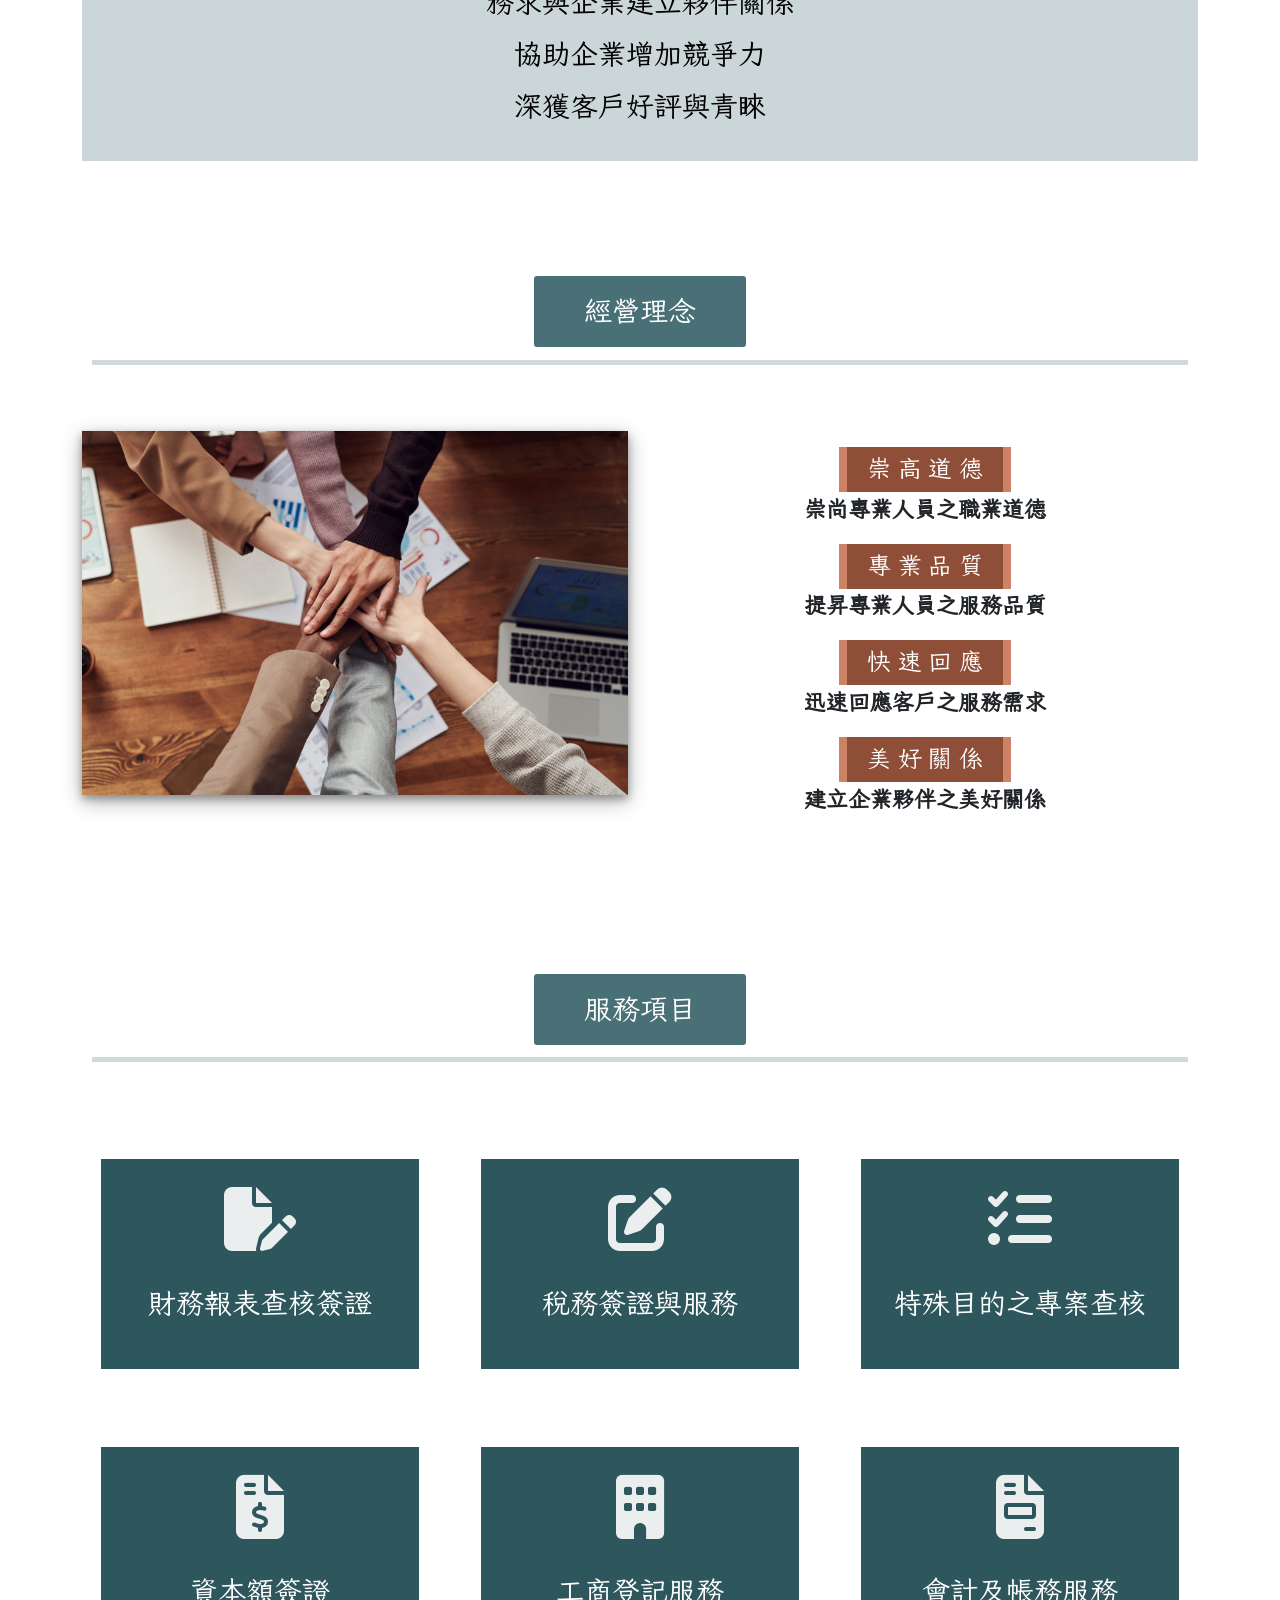
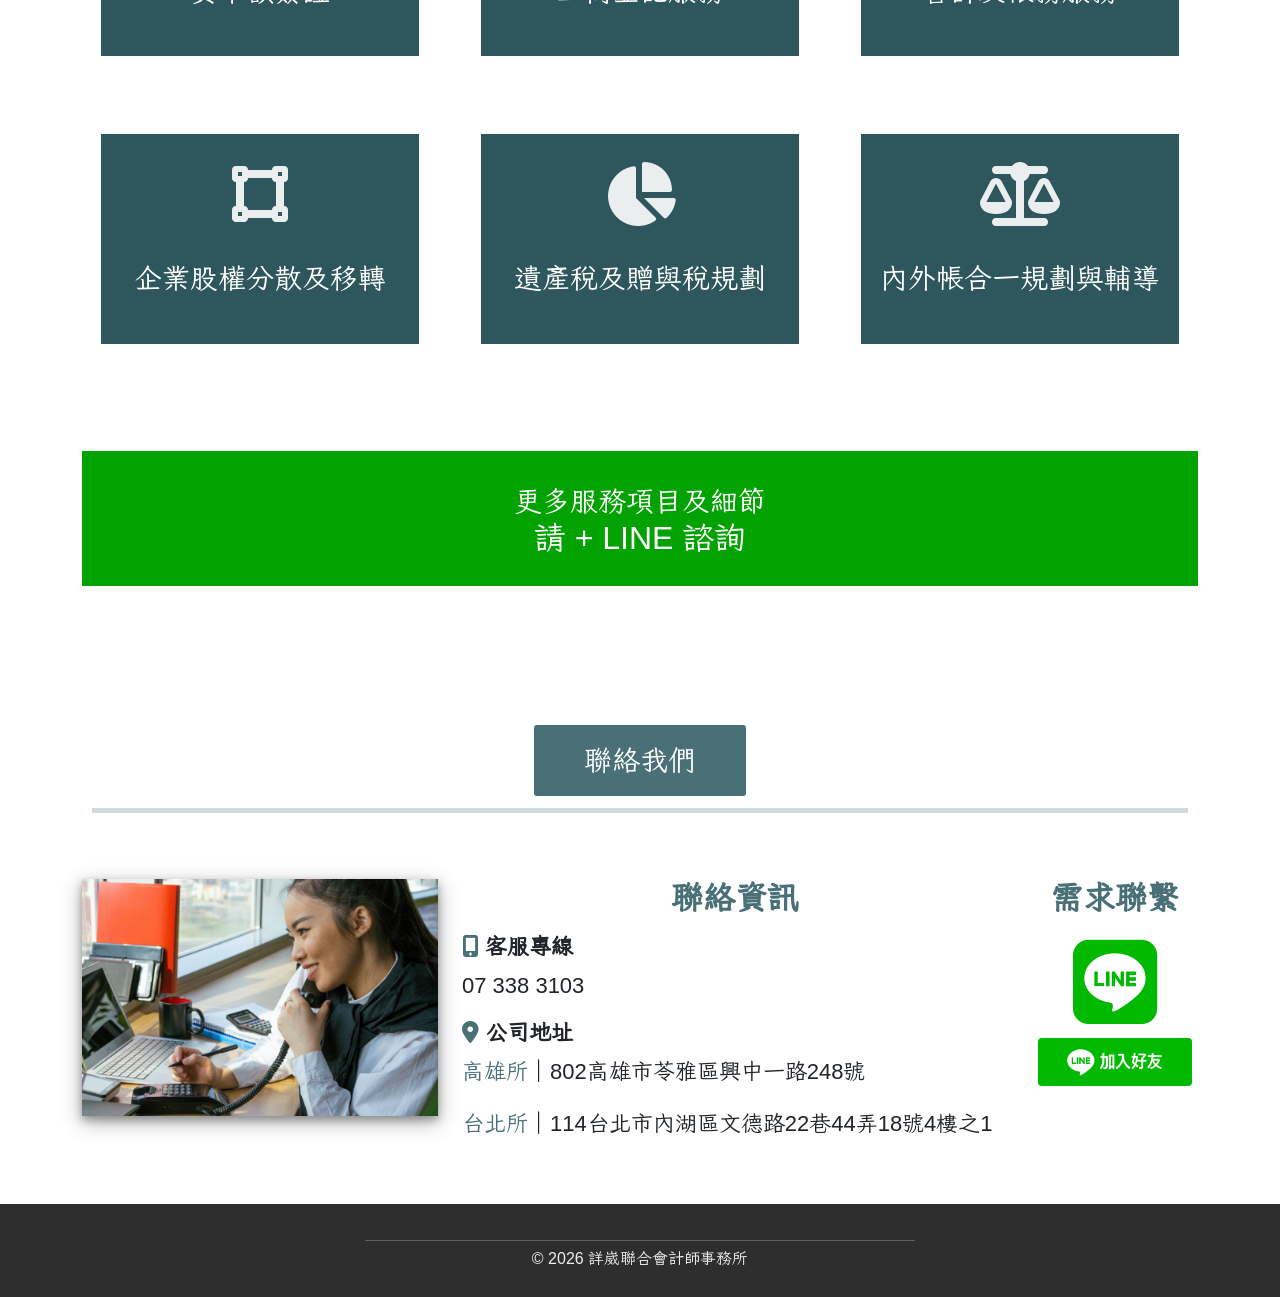
==== commit 36d58ea1: "update address" ====
--- a/index.html
+++ b/index.html
@@ -243,14 +243,15 @@
                 <div class="col-lg-4">
                     <img src="/img/contactus.jpg" alt="" class="img-fluid">
                 </div>
-                <div class="col-lg-4 mb-3">
+                <div class="col-lg-6 mb-3">
                     <h2 class="texti-main text-center fw-bold mb-3">聯絡資訊</h2>
                     <h4><i class="fa-solid fa-mobile-screen-button texti-main"></i> <span class="fw-bold">客服專線</span></h4>
                     <p><a href="tel:+886-7-3383103" class="text-dark">07 338 3103</a></p>
-                    <h4 class="mt-5"><i class="fa-solid fa-location-dot texti-main"></i> <span class="fw-bold">公司地址</span><br></h4>
-                    <p>802 高雄市苓雅區興中一路248號</p>
-                </div>
-                <div class="col-lg-4 text-center mb-3">
+                    <h4 class="mt-2"><i class="fa-solid fa-location-dot texti-main"></i> <span class="fw-bold">公司地址</span><br></h4>
+                    <p><span class="texti-main">高雄所</span>｜802高雄市苓雅區興中一路248號</p>
+                    <p><span class="texti-main">台北所</span>｜114台北市內湖區文德路22巷44弄18號4樓之1</p>
+                </div>
+                <div class="col-lg-2 text-center mb-3">
                     <h2 class="texti-main fw-bold mb-3">需求聯繫</h2>
                     <h3 class="plan0"><i class="fa-brands fa-line fa-4x"></i></h3>
                     <a href="https://lin.ee/zw3lViy"><img src="/img/LINE-zh-Hant.png" alt="加入好友" height="48" border="0"></a>
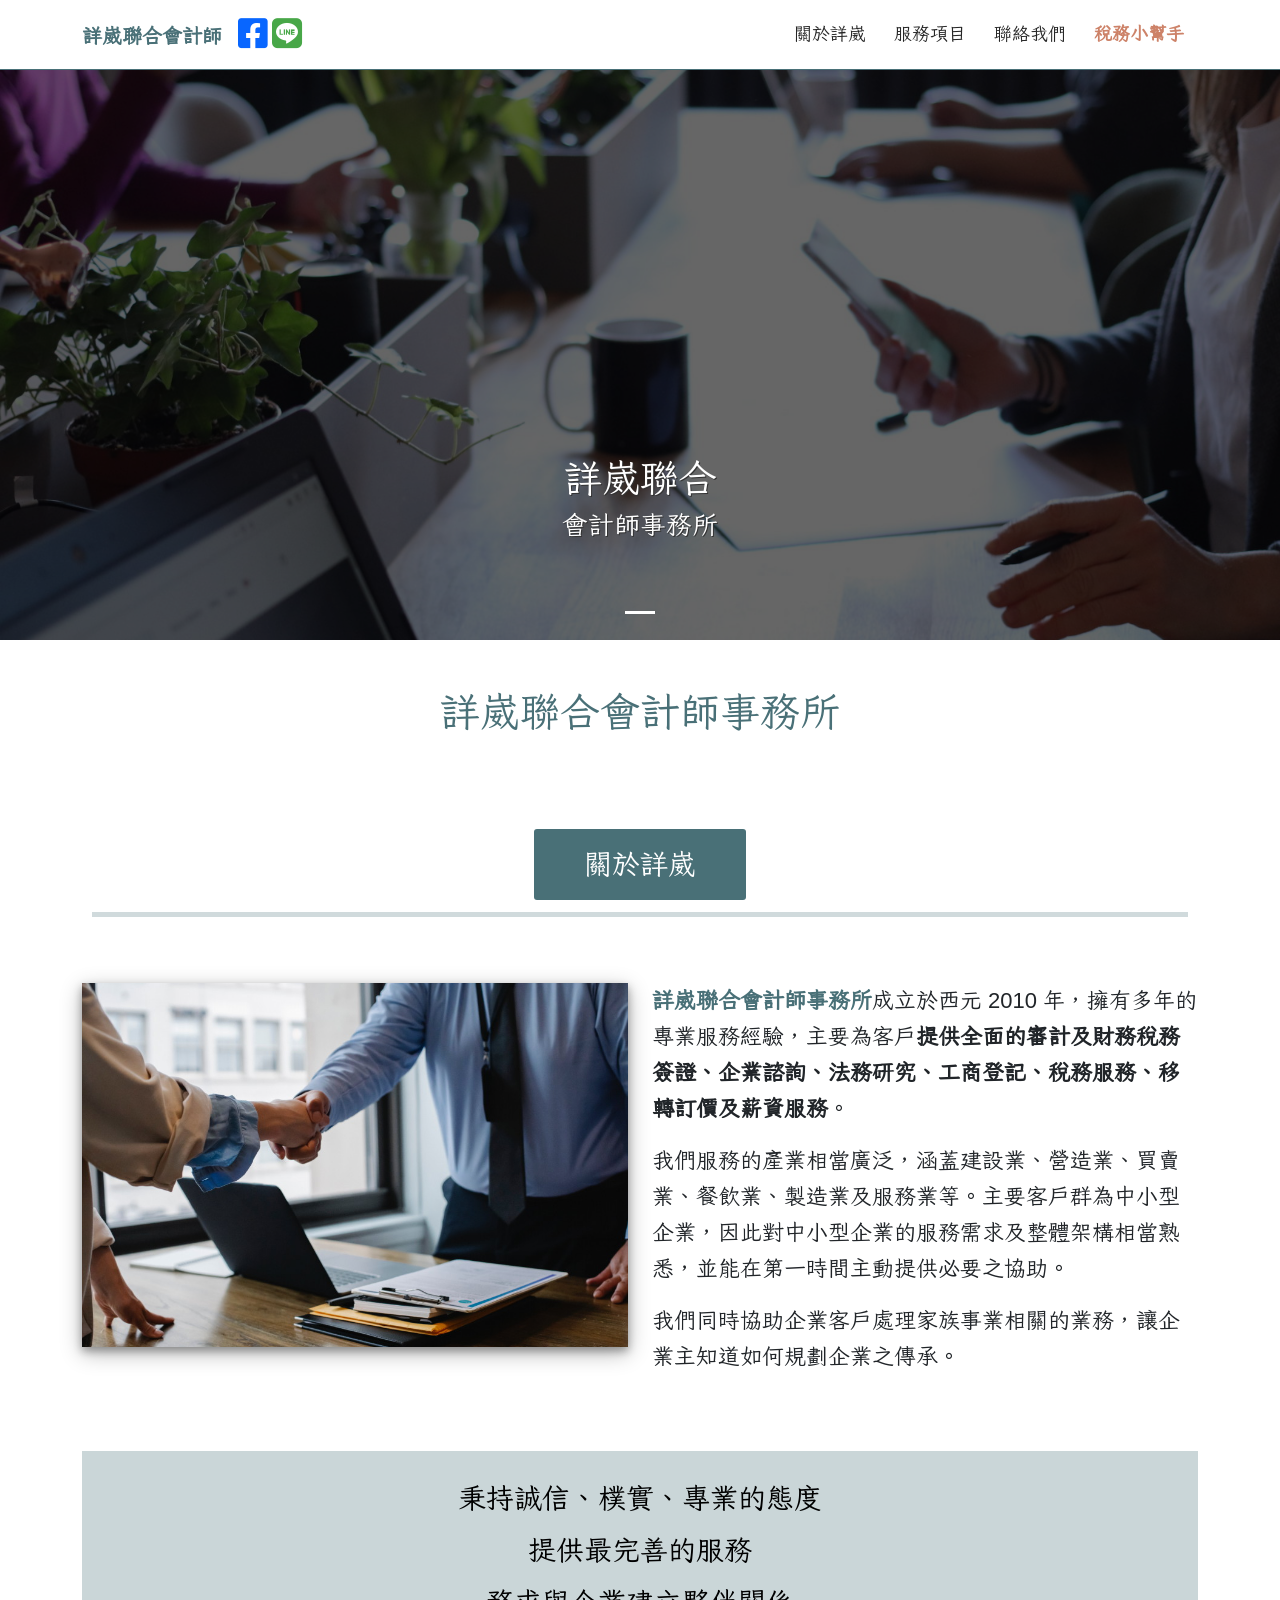
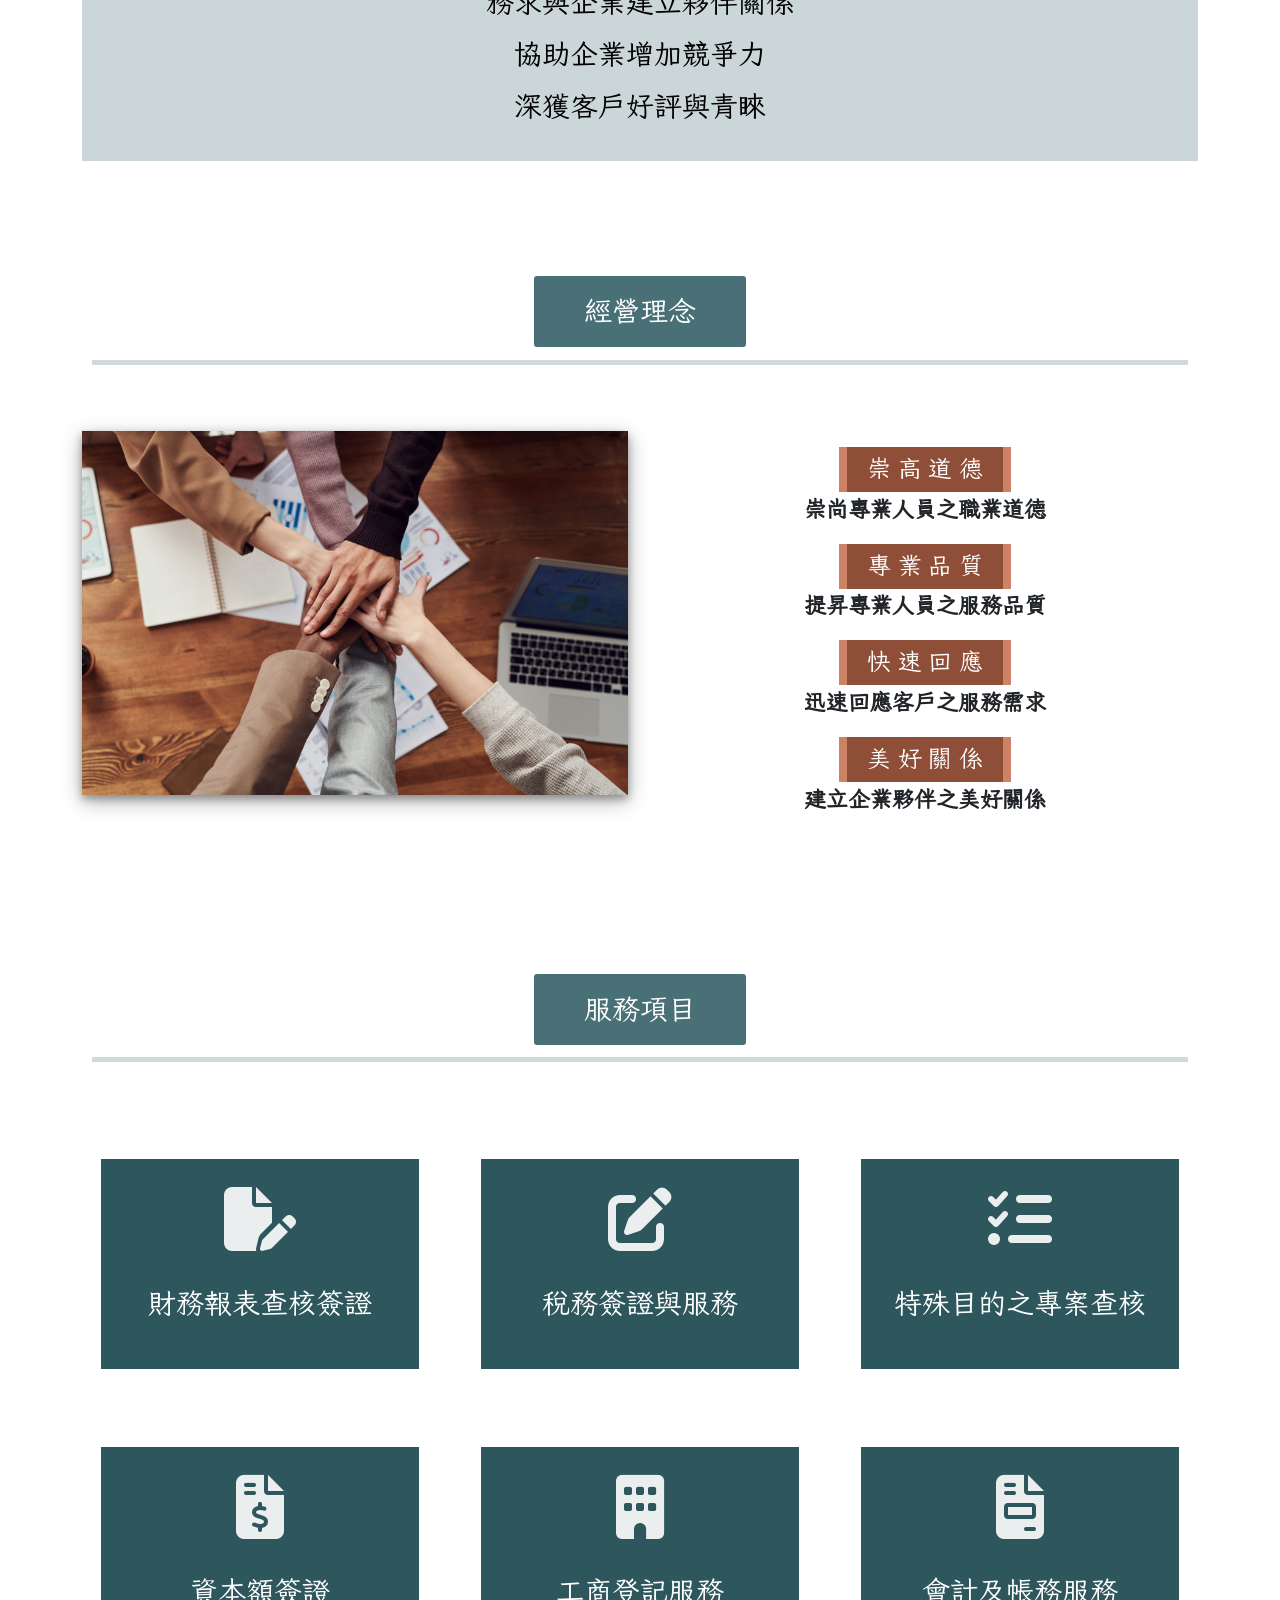
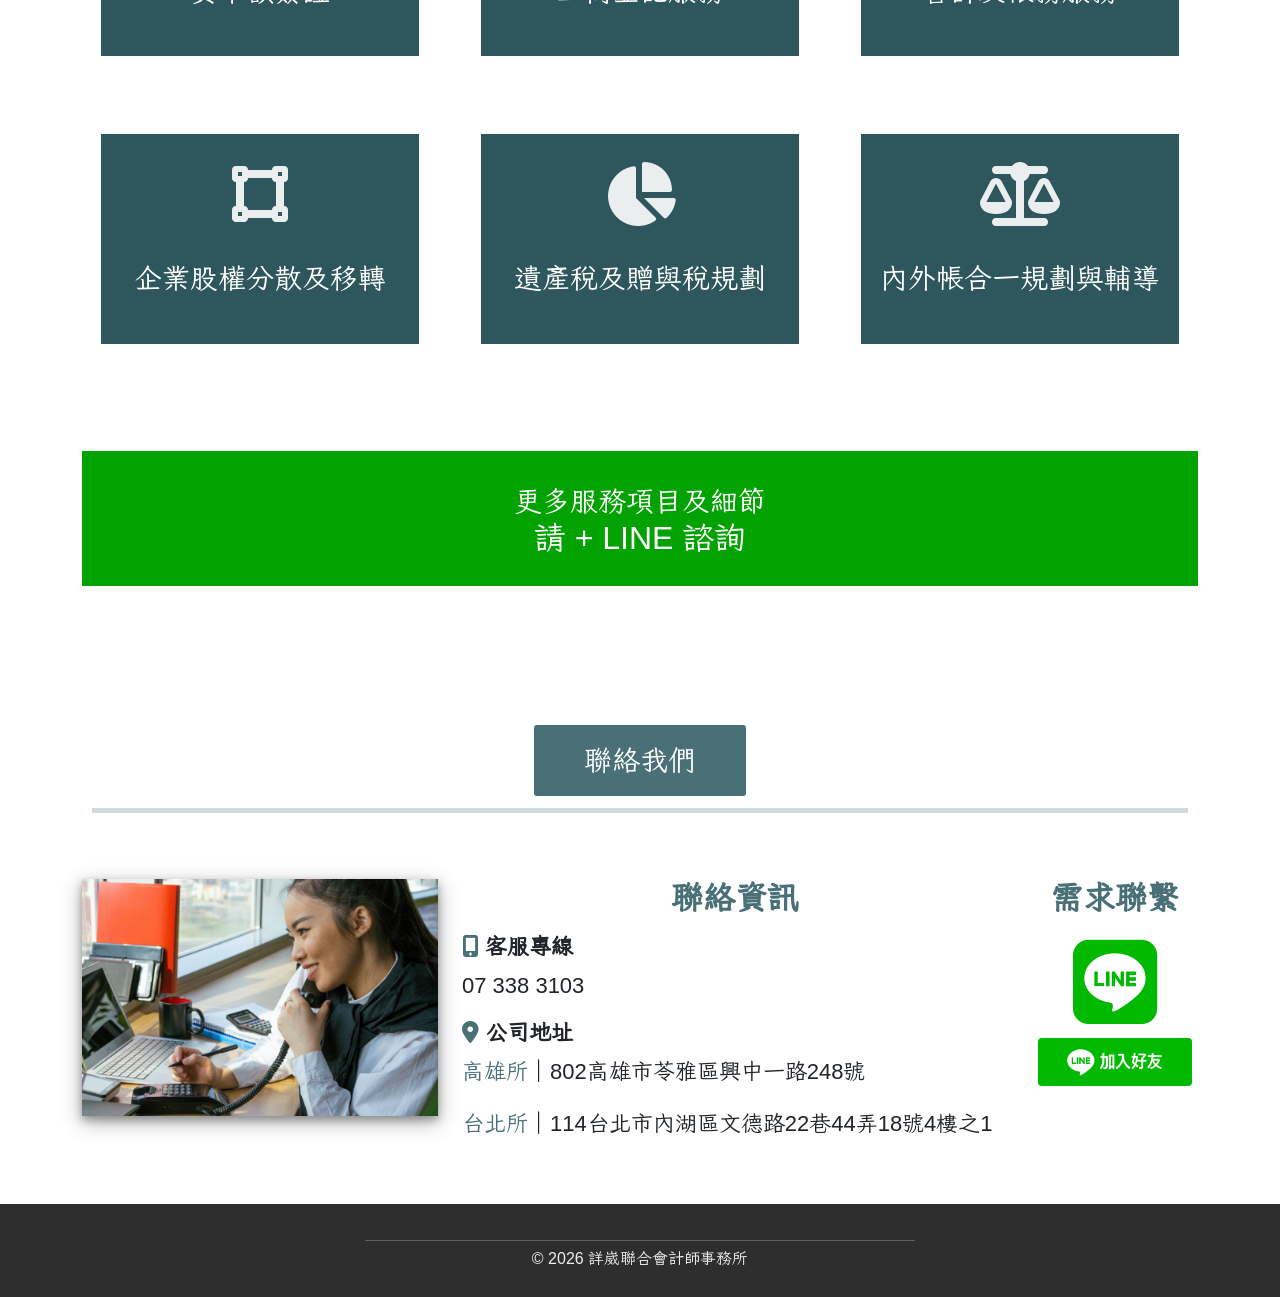
==== commit 7fb4dc60: "add helper style" ====
--- a/index.html
+++ b/index.html
@@ -23,7 +23,7 @@
     <link href="https://fonts.googleapis.com/css2?family=Iansui&display=swap" rel="stylesheet">
     <link rel="stylesheet" href="/static/bootstrap.min.css">
     <link rel="stylesheet" href="/static/fontawesome.min.css">
-    <link rel="stylesheet" href="/static/main.css?25110719">
+    <link rel="stylesheet" href="/static/main.css?261020">
     <link rel="canonical" href="https://shinewaycpa.com/">
 </head>
 <body>
@@ -47,8 +47,8 @@
                 <ul class="navbar-nav">
                     <li class="nav-item"><a class="nav-link" href="#aboutus">關於詳崴</a></li>
                     <li class="nav-item"><a class="nav-link" href="#services">服務項目</a></li>
-                    <li class="nav-item"><a class="nav-link" href="/ai-tax-helper" target="_blank">稅務小幫手</a></li>
                     <li class="nav-item"><a class="nav-link" href="#contactus">聯絡我們</a></li>
+                    <li class="nav-item"><a class="nav-link nav-helper" href="/ai-tax-helper" target="_blank">稅務小幫手</a></li>
                 </ul>
             </div>
         </div>
@@ -271,6 +271,6 @@
     <script src="/static/bootstrap.bundle.min.js"></script>
     <script src="/static/jquery.touchSwipe.min.js"></script>
     <script src="/static/qrcode.min.js"></script>
-    <script src="/static/main.js?25110719"></script>
+    <script src="/static/main.js?261020"></script>
 </body>
 </html>
--- a/static/main.css
+++ b/static/main.css
@@ -172,6 +172,23 @@
 
 .navbar-main .nav-item .nav-link.nav-home:hover {
     color: #ffce44 !important;
+}
+
+.navbar-main .nav-item .nav-helper {
+    color: #cd8268 !important;
+    margin: 0 6px;
+    font-size: 18px;
+    font-weight: bold;
+}
+
+.navbar-main .nav-item .nav-helper:hover {
+    background-color: #8f4e37;
+    color: #fff !important;
+    border-radius: 3px;
+}
+
+.navbar-main .nav-item .nav-helper.btn {
+    color: #fff !important;
 }
 
 .navbar-main .nav-item.blank-item {
@@ -662,6 +679,20 @@
         margin-top: 20px;
     }
 
+    .navbar-main .nav-item .nav-helper {
+        text-align: center;
+        font-size: 24px;
+        color: #cd8268 !important;
+        margin: 6px 40px 0px 40px;
+    }
+
+    .navbar-main .nav-item .nav-helper:hover {
+        color: #fff;
+    }
+    .navbar-main .nav-item .nav-helper.btn {
+        margin-top: 20px;
+    }
+
     .navbar-main li.nav-item:first-child .nav-link.btn,
     .navbar-main li.nav-item:first-child .nav-link {
     	margin-top: 20px;
